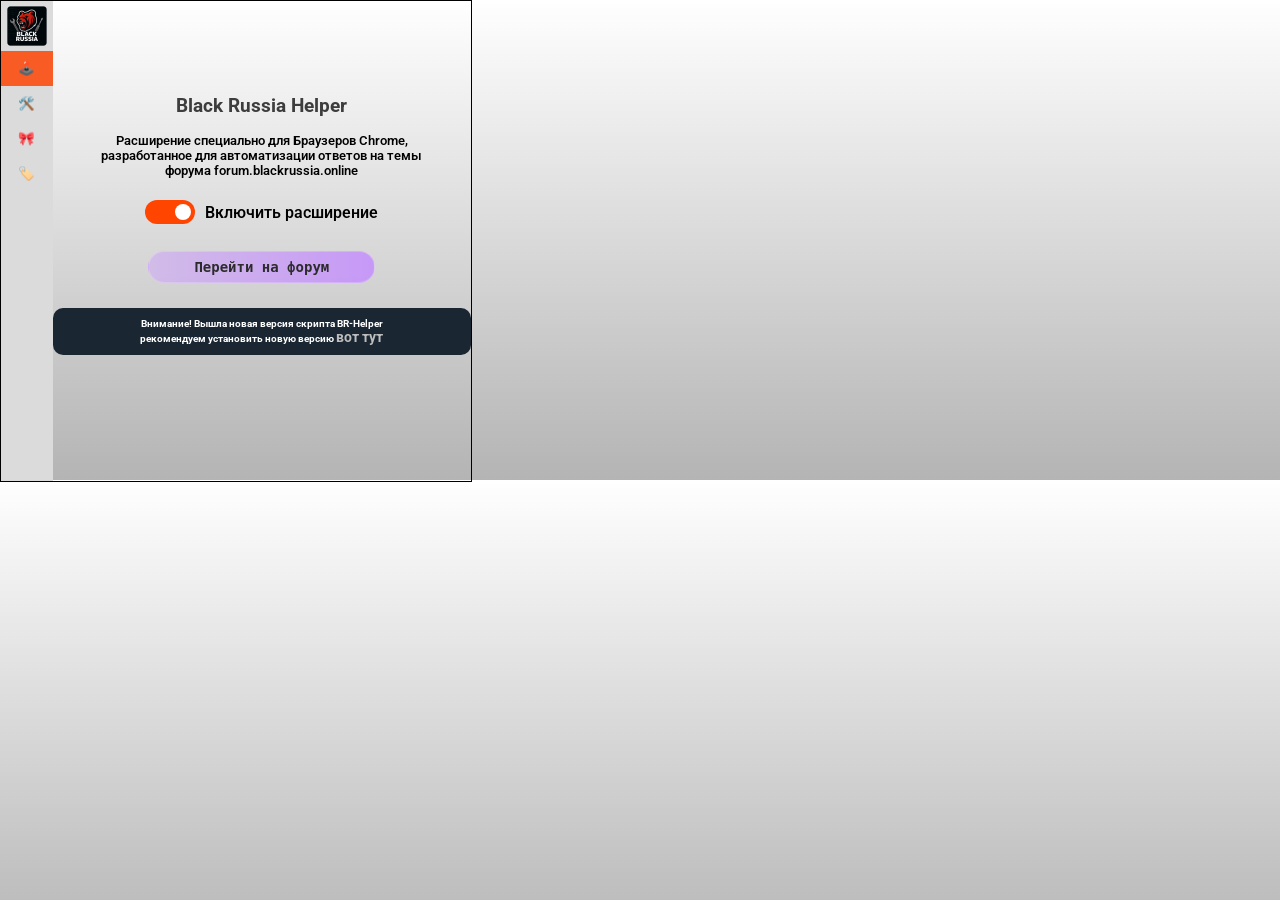
==== popup/popup.html @ 896d36d5 "Update version 1.4.4v" ====
<!DOCTYPE html>
<html>

<head>
    <meta charset="UTF-8">
    <link href="https://fonts.googleapis.com/css2?family=Roboto:ital,wght@0,100..900;1,100..900&display=swap"
        rel="stylesheet">
    <title>Black Russia Helper</title>
    <link rel="stylesheet" href="style.css">
</head>

<body class="light">
    <div class="popup-container">
        <header class="popup-header">
         <!--href="../web/home.html"-->   <a style="margin-top: 10px;" target="_blank"><img src="/image/icon128.png"></a>
            <div class="popup-header_container">
                <button id="popup-header-button_managment" class="activePage">🕹️</button>
                <button id="popup-header-button_settings">🛠️</button>
                <button id="popup-header-button_customization">🎀</button>
                <button id="popup-header-button_credits">🏷️</button>
            </div>
        </header>

        <main class="popup-main">
        <h1 id="TitleText" style="position: absolute; top: 1px;">Black Russia Helper</h1>
            <div id="Screen-Chrome-Exst_house">
                <p style="padding: 0px 40px;">Расширение специально для Браузеров Chrome, разработанное для автоматизации ответов на темы форума
                    forum.blackrussia.online
                </p>
                <div class="switch-container">
                    <label class="switch">
                        <input type="checkbox" id="extensionToggle" checked>
                        <span class="slider round"></span>
                    </label>
                    <span style="user-select: none;">Включить расширение</span>
                </div>
                <div style="display: flex; justify-content: center; align-items: center; flex-direction: column;">
                <a id="forum_link" href="https://forum.blackrussia.online/" target="_blank" style="margin-bottom:5px;">Перейти на форум</a>

                </div>
                <div class="newUpdate">
                    <h1 style="background-color: rgb(27 38 51); padding: 10px; border-radius: 10px; color: white;">Внимание! Вышла новая версия скрипта BR-Helper<br>рекомендуем установить новую версию <a
                            target="_blank" href="https://github.com/TheFuZeeXD/BR-Helper/releases" style="color: rgb(189, 189, 189);">вот тут</a></h1>
                </div>
            </div>

            <div id="Screen-Chrome-Exst_settings">
                <h4>Настройки Автоответа</h4>
                <form>
                    <label>Укажите свой игровой NickName:</label>
                <div> <input type="checkbox" id="enableNickName">   <input type="text" placeholder="Укажите свой NickName" id="NickName" maxlength="20"></div>
                    <label>Укажите свою игровую Должность:</label>
                 <div><input type="checkbox" id="enableRank">   <input type="text" placeholder="Укажите свою Должность" id="Rank" maxlength="50"></div>
                    <select id="rules" onchange="RulesChanges()">
                        <option value="tech">Тех. Специалист</option>
                        <option value="admin">Администратор</option>
                        <option value="leader">Лидер Фракции</option>
                        <option value="staff">Старший Состав</option>
                    </select>
                    <label>Выберите конфигурацию</label>
                                    <div class="switch-container">
                    <label class="switch">
                        <input type="checkbox" id="LikeEnableButton" checked>
                        <span class="slider round"></span>
                    </label>
                    <span style="user-select: none;">Включить Лайки</span>
                </div>
                    <!--<a id="conf_link" href="../web/home.html#awsner" target="_blank">Открыть Конфигурацию</a>-->
                </form>
            </div>
            <div id="Screen-Chrome-Exst_customization">
        <h4>Кастомизация</h4>
                <form>
                    <div class="switch-container">
                        <label class="switch">
                            <input type="checkbox" id="Theme-color">
                            <span class="slider round"></span>
                        </label>
                        <span style="user-select: none;">Светлая/Темная тема BRH</span>
                    </div>

                    <div class="switch-container">
                        <label class="switch">
                            <input type="checkbox" id="backgroundURL-Toggle">
                            <span class="slider round"></span>
                        </label>
                        <span style="user-select: none;">Кастомный Background</span>
                    </div>
                    <input type="text" placeholder="Укажите URL" id="backgroundURL" maxlength="300">
                    <p>Выберите отображаемые сервера</p>
                    <div class="multi-select">
                        <label><input type="checkbox" value="node--id18" checked>Сервер Red | 01</label>
                        <label><input type="checkbox" value="node--id19" checked>Сервер Green | 02</label>
                        <label><input type="checkbox" value="node--id133" checked>Сервер Blue | 03</label>
                        <label><input type="checkbox" value="node--id169" checked>Сервер Yellow | 04</label>
                        <label><input type="checkbox" value="node--id246" checked>Сервер Orange | 05</label>
                        <label><input type="checkbox" value="node--id286" checked>Сервер Purple | 06</label>
                        <label><input type="checkbox" value="node--id326" checked>Сервер Lime | 07</label>
                        <label><input type="checkbox" value="node--id368" checked>Сервер Pink | 08</label>
                        <label><input type="checkbox" value="node--id409" checked>Сервер Cherry | 09</label>
                        <label><input type="checkbox" value="node--id449" checked>Сервер Black | 10</label>
                        <label><input type="checkbox" value="node--id492" checked>Сервер Indigo | 11</label>
                        <label><input type="checkbox" value="node--id532" checked>Сервер White | 12</label>
                        <label><input type="checkbox" value="node--id573" checked>Сервер Magenta| 13</label>
                        <label><input type="checkbox" value="node--id614" checked>Сервер Crimson | 14</label>
                        <label><input type="checkbox" value="node--id661" checked>Сервер Gold | 15</label>
                        <label><input type="checkbox" value="node--id702" checked>Сервер Azure | 16</label>
                        <label><input type="checkbox" value="node--id758" checked>Сервер Platinum | 17</label>
                        <label><input type="checkbox" value="node--id817" checked>Сервер Aqua | 18</label>
                        <label><input type="checkbox" value="node--id858" checked>Сервер Gray | 19</label>
                        <label><input type="checkbox" value="node--id927" checked>Сервер Ice | 20</label>
                        <label><input type="checkbox" value="node--id967" checked>Сервер Chill | 21</label>
                        <label><input type="checkbox" value="node--id1009" checked>Сервер Choco | 22</label>
                        <label><input type="checkbox" value="node--id1055" checked>Сервер Moscow | 23</label>
                        <label><input type="checkbox" value="node--id1097" checked>Сервер SPB | 24</label>
                        <label><input type="checkbox" value="node--id1140" checked>Сервер UFA | 25</label>
                        <label><input type="checkbox" value="node--id1207" checked>Сервер Sochi | 26</label>
                        <label><input type="checkbox" value="node--id1249" checked>Сервер Kazan | 27</label>
                        <label><input type="checkbox" value="node--id1293" checked>Сервер Samara | 28</label>
                        <label><input type="checkbox" value="node--id1335" checked>Сервер Rostov | 29</label>
                        <label><input type="checkbox" value="node--id1375" checked>Сервер Anapa | 30</label>
                        <label><input type="checkbox" value="node--id1417" checked>Сервер EKB | 31</label>
                        <label><input type="checkbox" value="node--id1461" checked>Сервер Krasnodar | 32</label>
                        <label><input type="checkbox" value="node--id1503" checked>Сервер Arzamas | 33</label>
                        <label><input type="checkbox" value="node--id1545" checked>Сервер Novosibirsk |
                            34</label>
                        <label><input type="checkbox" value="node--id1587" checked>Сервер Grozny | 35</label>
                        <label><input type="checkbox" value="node--id1629" checked>Сервер Saratov | 36</label>
                        <label><input type="checkbox" value="node--id1671" checked>Сервер OMSK | 37</label>
                        <label><input type="checkbox" value="node--id1713" checked>Сервер Irkutsk | 38</label>
                        <label><input type="checkbox" value="node--id1759" checked>Сервер Volgograd| 39</label>
                        <label><input type="checkbox" value="node--id1801" checked>Сервер Voronezh | 40</label>
                        <label><input type="checkbox" value="node--id1843" checked>Сервер Belgorod | 41</label>
                        <label><input type="checkbox" value="node--id1885" checked>Сервер Makhachkala |
                            42</label>
                        <label><input type="checkbox" value="node--id1927" checked>Сервер Vladikavkaz |
                            43</label>
                        <label><input type="checkbox" value="node--id1969" checked>Сервер Vladivostok |
                            44</label>
                        <label><input type="checkbox" value="node--id2011" checked>Сервер Kaliningrad|
                            45</label>
                        <label><input type="checkbox" value="node--id2053" checked>Сервер Chelyabinsk|
                            46</label>
                        <label><input type="checkbox" value="node--id2095" checked>Сервер Krasnoyarsk |
                            47</label>
                        <label><input type="checkbox" value="node--id2137" checked>Сервер Cheboksary |
                            48</label>
                        <label><input type="checkbox" value="node--id2179" checked>Сервер Khabarovsk |
                            49</label>
                        <label><input type="checkbox" value="node--id2221" checked>Сервер Perm | 50</label>
                        <label><input type="checkbox" value="node--id2263" checked>Сервер Tula | 51</label>
                        <label><input type="checkbox" value="node--id2305" checked>Сервер Ryazan | 52</label>
                        <label><input type="checkbox" value="node--id2347" checked>Сервер Murmansk | 53</label>
                        <label><input type="checkbox" value="node--id2389" checked>Сервер Penza | 54</label>
                        <label><input type="checkbox" value="node--id2431" checked>Сервер Kursk | 55</label>
                        <label><input type="checkbox" value="node--id2473" checked>Сервер Arkhangelsk |
                            56</label>
                        <label><input type="checkbox" value="node--id2517" checked>Сервер Orenburg | 57</label>
                        <label><input type="checkbox" value="node--id2518" checked>Сервер Kirov | 58</label>
                        <label><input type="checkbox" value="node--id2599" checked>Сервер Kemerovo | 59</label>
                        <label><input type="checkbox" value="node--id2641" checked>Сервер Tyumen | 60</label>
                        <label><input type="checkbox" value="node--id2683" checked>Сервер Tolyatti | 61</label>
                        <label><input type="checkbox" value="node--id2716" checked>Сервер Ivanovo | 62</label>
                        <label><input type="checkbox" value="node--id2748" checked>Сервер Stavropol | 63</label>
                        <label><input type="checkbox" value="node--id2780" checked>Сервер Smolensk | 64</label>
                        <label><input type="checkbox" value="node--id2812" checked>Сервер Pskov | 65</label>
                        <label><input type="checkbox" value="node--id2844" checked>Сервер Bryansk | 66</label>
                        <label><input type="checkbox" value="node--id2876" checked>Сервер Orel | 67</label>
                        <label><input type="checkbox" value="node--id2908" checked>Сервер Yaroslavl | 68</label>
                        <label><input type="checkbox" value="node--id2940" checked>Сервер Barnaul | 69</label>
                        <label><input type="checkbox" value="node--id2972" checked>Сервер Lipetsk | 70</label>
                        <label><input type="checkbox" value="node--id3004" checked>Сервер Ulyanovsk | 71</label>
                        <label><input type="checkbox" value="node--id3036" checked>Сервер Yakutsk| 72</label>
                        <label><input type="checkbox" value="node--id3290" checked>Сервер Tambov | 73</label>
                        <label><input type="checkbox" value="node--id3325" checked>Сервер Bratsk | 74</label>
                        <label><input type="checkbox" value="node--id3360" checked>Сервер Astrakhan | 75</label>
                        <label><input type="checkbox" value="node--id3395" checked>Сервер Chita | 76</label>
                        <label><input type="checkbox" value="node--id3430" checked>Сервер Kostroma | 77</label>
                        <label><input type="checkbox" value="node--id3465" checked>Сервер Vladimir | 78</label>
                        <label><input type="checkbox" value="node--id3500" checked>Сервер Kaluga | 79</label>
                        <label><input type="checkbox" value="node--id3536" checked>Сервер Novgorod | 80</label>
                        <label><input type="checkbox" value="node--id3571" checked>Сервер Taganrog | 81</label>
                        <label><input type="checkbox" value="node--id3606" checked>Сервер Vologda | 82</label>
                        <label><input type="checkbox" value="node--id3647" checked>Сервер Tver | 83</label>
                        <label><input type="checkbox" value="node--id3709" checked>Сервер Tomsk | 84</label>
                        <label><input type="checkbox" value="node--id3748" checked>Сервер Izhevsk | 85</label>
                        <label><input type="checkbox" value="node--id3781" checked>Сервер Surgut | 86</label>
                        <label><input type="checkbox" value="node--id3818" checked>Сервер Podolsk | 87</label>
                        <label><input type="checkbox" value="node--id3913" checked>Сервер Magadan | 88</label>
                        <label><input type="checkbox" value="node--id3948" checked>Сервер Cherepovets | 89</label>
                        <label><input type="checkbox" value="node--id3986" checked>Сервер Norilsk | 90</label>
                    </div>
                </form>
        <button id="toggleAllBtn">
            Выбрать все
        </button>
                <div class="status" id="status">
            Выбрано: 0 из 5
        </div>
            </div>
            <div id="Screen-Chrome-Exst_credits">
                <h2>Разработчики</h2>
                <h1>BR-Helper by <span id="w-animation-typing-title"></span></h1>
                <p>Если вы нашли ошибку, баг или вовсе хотите предложить свою идею для улучшения скрипта то <a
                        target="_blank"
                        href="https://github.com/TheFuZeeXD/BR-Helper/issues">подайте
                        форму по этой ссылке</a></p>
                <a href="https://github.com/TheFuZeeXD/BR-Helper" target="_blank">Source♥code</a>
                <img src="/image/output-onlinegiftools.gif" id="credit-logo" alt="">
            </div>

        </main>

    </div>
    <script src="popup.js"></script>
</body>

</html>

<!-- 

                <h4>Кастомизация</h4>
                <form>
                    <div class="switch-container">
                        <label class="switch">
                            <input type="checkbox" id="Theme-color">
                            <span class="slider round"></span>
                        </label>
                        <span style="user-select: none;">Светлая/Темная тема BRH</span>
                    </div>

                    <div class="switch-container">
                        <label class="switch">
                            <input type="checkbox" id="backgroundURL-Toggle">
                            <span class="slider round"></span>
                        </label>
                        <span style="user-select: none;">Кастомный Background</span>
                    </div>
                    <input type="text" placeholder="Укажите URL" id="backgroundURL" maxlength="300">

                    <div class="multi-select">
                        <label><input type="checkbox" value="node--id18" checked>Сервер Red | 01</label>
                        <label><input type="checkbox" value="node--id19" checked>Сервер Green | 02</label>
                        <label><input type="checkbox" value="node--id133" checked>Сервер Blue | 03</label>
                        <label><input type="checkbox" value="node--id169" checked>Сервер Yellow | 04</label>
                        <label><input type="checkbox" value="node--id246" checked>Сервер Orange | 05</label>
                        <label><input type="checkbox" value="node--id286" checked>Сервер Purple | 06</label>
                        <label><input type="checkbox" value="node--id326" checked>Сервер Lime | 07</label>
                        <label><input type="checkbox" value="node--id368" checked>Сервер Pink | 08</label>
                        <label><input type="checkbox" value="node--id409" checked>Сервер Cherry | 09</label>
                        <label><input type="checkbox" value="node--id449" checked>Сервер Black | 10</label>
                        <label><input type="checkbox" value="node--id492" checked>Сервер Indigo | 11</label>
                        <label><input type="checkbox" value="node--id532" checked>Сервер White | 12</label>
                        <label><input type="checkbox" value="node--id573" checked>Сервер Magenta| 13</label>
                        <label><input type="checkbox" value="node--id614" checked>Сервер Crimson | 14</label>
                        <label><input type="checkbox" value="node--id661" checked>Сервер Gold | 15</label>
                        <label><input type="checkbox" value="node--id702" checked>Сервер Azure | 16</label>
                        <label><input type="checkbox" value="node--id758" checked>Сервер Platinum | 17</label>
                        <label><input type="checkbox" value="node--id817" checked>Сервер Aqua | 18</label>
                        <label><input type="checkbox" value="node--id858" checked>Сервер Gray | 19</label>
                        <label><input type="checkbox" value="node--id927" checked>Сервер Ice | 20</label>
                        <label><input type="checkbox" value="node--id967" checked>Сервер Chill | 21</label>
                        <label><input type="checkbox" value="node--id1009" checked>Сервер Choco | 22</label>
                        <label><input type="checkbox" value="node--id1055" checked>Сервер Moscow | 23</label>
                        <label><input type="checkbox" value="node--id1097" checked>Сервер SPB | 24</label>
                        <label><input type="checkbox" value="node--id1140" checked>Сервер UFA | 25</label>
                        <label><input type="checkbox" value="node--id1207" checked>Сервер Sochi | 26</label>
                        <label><input type="checkbox" value="node--id1249" checked>Сервер Kazan | 27</label>
                        <label><input type="checkbox" value="node--id1293" checked>Сервер Samara | 28</label>
                        <label><input type="checkbox" value="node--id1335" checked>Сервер Rostov | 29</label>
                        <label><input type="checkbox" value="node--id1375" checked>Сервер Anapa | 30</label>
                        <label><input type="checkbox" value="node--id1417" checked>Сервер EKB | 31</label>
                        <label><input type="checkbox" value="node--id1461" checked>Сервер Krasnodar | 32</label>
                        <label><input type="checkbox" value="node--id1503" checked>Сервер Arzamas | 33</label>
                        <label><input type="checkbox" value="node--id1545" checked>Сервер Novosibirsk |
                            34</label>
                        <label><input type="checkbox" value="node--id1587" checked>Сервер Grozny | 35</label>
                        <label><input type="checkbox" value="node--id1629" checked>Сервер Saratov | 36</label>
                        <label><input type="checkbox" value="node--id1671" checked>Сервер OMSK | 37</label>
                        <label><input type="checkbox" value="node--id1713" checked>Сервер Irkutsk | 38</label>
                        <label><input type="checkbox" value="node--id1759" checked>Сервер Volgograd| 39</label>
                        <label><input type="checkbox" value="node--id1801" checked>Сервер Voronezh | 40</label>
                        <label><input type="checkbox" value="node--id1843" checked>Сервер Belgorod | 41</label>
                        <label><input type="checkbox" value="node--id1885" checked>Сервер Makhachkala |
                            42</label>
                        <label><input type="checkbox" value="node--id1927" checked>Сервер Vladikavkaz |
                            43</label>
                        <label><input type="checkbox" value="node--id1969" checked>Сервер Vladivostok |
                            44</label>
                        <label><input type="checkbox" value="node--id2011" checked>Сервер Kaliningrad|
                            45</label>
                        <label><input type="checkbox" value="node--id2053" checked>Сервер Chelyabinsk|
                            46</label>
                        <label><input type="checkbox" value="node--id2095" checked>Сервер Krasnoyarsk |
                            47</label>
                        <label><input type="checkbox" value="node--id2137" checked>Сервер Cheboksary |
                            48</label>
                        <label><input type="checkbox" value="node--id2179" checked>Сервер Khabarovsk |
                            49</label>
                        <label><input type="checkbox" value="node--id2221" checked>Сервер Perm | 50</label>
                        <label><input type="checkbox" value="node--id2263" checked>Сервер Tula | 51</label>
                        <label><input type="checkbox" value="node--id2305" checked>Сервер Ryazan | 52</label>
                        <label><input type="checkbox" value="node--id2347" checked>Сервер Murmansk | 53</label>
                        <label><input type="checkbox" value="node--id2389" checked>Сервер Penza | 54</label>
                        <label><input type="checkbox" value="node--id2431" checked>Сервер Kursk | 55</label>
                        <label><input type="checkbox" value="node--id2473" checked>Сервер Arkhangelsk |
                            56</label>
                        <label><input type="checkbox" value="node--id2517" checked>Сервер Orenburg | 57</label>
                        <label><input type="checkbox" value="node--id2518" checked>Сервер Kirov | 58</label>
                        <label><input type="checkbox" value="node--id2599" checked>Сервер Kemerovo | 59</label>
                        <label><input type="checkbox" value="node--id2641" checked>Сервер Tyumen | 60</label>
                        <label><input type="checkbox" value="node--id2683" checked>Сервер Tolyatti | 61</label>
                        <label><input type="checkbox" value="node--id2716" checked>Сервер Ivanovo | 62</label>
                        <label><input type="checkbox" value="node--id2748" checked>Сервер Stavropol | 63</label>
                        <label><input type="checkbox" value="node--id2780" checked>Сервер Smolensk | 64</label>
                        <label><input type="checkbox" value="node--id2812" checked>Сервер Pskov | 65</label>
                        <label><input type="checkbox" value="node--id2844" checked>Сервер Bryansk | 66</label>
                        <label><input type="checkbox" value="node--id2876" checked>Сервер Orel | 67</label>
                        <label><input type="checkbox" value="node--id2908" checked>Сервер Yaroslavl | 68</label>
                        <label><input type="checkbox" value="node--id2940" checked>Сервер Barnaul | 69</label>
                        <label><input type="checkbox" value="node--id2972" checked>Сервер Lipetsk | 70</label>
                        <label><input type="checkbox" value="node--id3004" checked>Сервер Ulyanovsk | 71</label>
                        <label><input type="checkbox" value="node--id3036" checked>Сервер Yakutsk| 72</label>
                        <label><input type="checkbox" value="node--id3290" checked>Сервер Tambov | 73</label>
                        <label><input type="checkbox" value="node--id3325" checked>Сервер Bratsk | 74</label>
                        <label><input type="checkbox" value="node--id3360" checked>Сервер Astrakhan | 75</label>
                        <label><input type="checkbox" value="node--id3395" checked>Сервер Chita | 76</label>
                        <label><input type="checkbox" value="node--id3430" checked>Сервер Kostroma | 77</label>
                        <label><input type="checkbox" value="node--id3465" checked>Сервер Vladimir | 78</label>
                        <label><input type="checkbox" value="node--id3500" checked>Сервер Kaluga | 79</label>
                        <label><input type="checkbox" value="node--id3536" checked>Сервер Novgorod | 80</label>
                        <label><input type="checkbox" value="node--id3571" checked>Сервер Taganrog | 81</label>
                        <label><input type="checkbox" value="node--id3606" checked>Сервер Vologda | 82</label>
                        <label><input type="checkbox" value="node--id3647" checked>Сервер Tver | 83</label>
                        <label><input type="checkbox" value="node--id3709" checked>Сервер Tomsk | 84</label>
                        <label><input type="checkbox" value="node--id3748" checked>Сервер Izhevsk | 85</label>
                        <label><input type="checkbox" value="node--id3781" checked>Сервер Surgut | 86</label>
                        <label><input type="checkbox" value="node--id3818" checked>Сервер Podolsk | 87</label>
                        <label><input type="checkbox" value="node--id3913" checked>Сервер Magadan | 88</label>
                        <label><input type="checkbox" value="node--id3948" checked>Сервер Cherepovets |
                            89</label>
                    </div>
                    <p>Выбрать отображаемые сервера</p>
                </form>

-->
---- popup/style.css ----
::selection {
    background-color: #49494900;
    color: #ff7300;

    text-shadow: 1px 1px 1px black;
}

* {
    transition: all 0.3s;
}
html {
    scroll-behavior: smooth;
    overscroll-behavior-y: contain;
}

body {
    background-color: #252a33;
    color: white;
    width: 470px;
    height: 480px;
    background-repeat: no-repeat;
    background-clip: content-box;
    overflow: hidden;
    background-size: cover;
    background: linear-gradient(180deg, rgb(30, 35, 48), rgb(15, 15, 15));
    font-family: Arial, sans-serif;
    font-family: Roboto;
    font-weight: 555;
    margin: 0;
    transition: all 0.3s;
}


body.light {
    color: rgb(0, 0, 0);
    background: linear-gradient(180deg, rgb(255, 255, 255), rgb(180, 180, 180));
}

body.light .popup-header {
    background: #dbdbdb;
}

body.light h1 {
    color: #3d3d3d;
}

body.light a {
    color: rgb(75, 75, 75);
}

body.light a:hover {
    color: rgb(0, 0, 0);
}

body.light #forum_link {
    color: rgb(44, 44, 44);
    position: relative;
    top: 20px;
    border-radius: 20px;
    font-family: monospace;
    padding: 7px 45px;
    background: linear-gradient(90deg, 
        rgba(208, 181, 236, 0.8) 0%, 
        rgba(194, 137, 255, 0.8) 100%);
    transition: all 0.6s ease;
    overflow: hidden;
    border: 1px solid rgba(255, 255, 255, 0.2);
}

body.light #forum_link::before {
    content: '';
    position: absolute;
    top: 0;
    left: -100%;
    width: 100%;
    height: 100%;
    background: linear-gradient(90deg, 
        transparent 0%, 
        rgba(229, 173, 235, 0.2) 50%, 
        transparent 100%);
    transition: left 0.7s ease;
    border-radius: 20px;
}

body.light #forum_link:hover {
    background: linear-gradient(90deg, 
        rgba(221, 189, 255, 0.8) 0%,
        rgba(190, 130, 253, 0.8) 50%, 
        rgba(221, 189, 255, 0.8) 100%);
    background-size: 200% auto;
    background-position: 0 0;
    animation: shimmer 2s infinite;
    box-shadow: 0 0 25px rgba(190, 130, 253, 0.8);
}

body.light #forum_link:hover::before {
    left: 100%;
}


body.light #conf_link {
    color: #e6e6ff;
    position: relative;
    top: 20px;
    border-radius: 20px;
    font-family: monospace;
    padding: 10px 45px;
    background: 
        linear-gradient(135deg,
            #07072c 0%,
            #121230 25%,
            #330066 50%,
            #310e31 75%,
            #000033 100%);
    background-size: 400% 400%;
    transition: all 0.5s ease;
    border: none;
    position: relative;
    overflow: hidden;
    text-shadow: 0 0 5px rgba(255, 255, 255, 0.5);
}

body.light #conf_link::after {
    content: '';
    position: absolute;
    top: 0;
    left: 0;
    right: 0;
    bottom: 0;
    background: 
        repeating-linear-gradient(
            0deg,
            transparent,
            transparent 2px,
            rgba(255, 255, 255, 0.03) 2px,
            rgba(255, 255, 255, 0.03) 4px
        );
    animation: stormScan 10s linear infinite;
    pointer-events: none;
}

body.light #conf_link:hover {
    background-position: 100% 100%;
    animation: cosmicStorm 3s infinite alternate;
    box-shadow: 
        0 0 40px rgba(102, 0, 153, 0.7),
        0 0 80px rgba(51, 0, 102, 0.5),
        inset 0 0 20px rgba(255, 255, 255, 0.1);
    transform: scale(1.05);
}

.popup-container {
    display: flex;
    width: 100%;
    height: 100%;
    border: 1px solid black;
}

.popup-header {
    user-select: none;
    width: 58px;
    height: 100%;
    background: linear-gradient(180deg, rgb(44, 52, 75), rgb(15, 15, 15));
}

.popup-main {
    justify-self: center;
    align-self: center;
    text-align: center;
    display: flex;
    justify-content: center;
    align-items: center;
    flex-direction: column;
    width: 100%;
    overflow: hidden;
    height: 100%;
}

.popup-header_container {
    width: 100%;
    display: flex;
    justify-content: center;
    align-items: center;
    flex-direction: column;
    margin-top: 5px;
}



.popup-header_container button {
    background-color: rgba(0, 0, 0, 0);
    cursor: pointer;
    border: none;
    width: 100%;
    height: 35px;
    transition: background-color 0.2s;
}

.popup-header_container button:hover {
background-color: #746c6c70;
}

.popup-header_container button:active {
background-color: #f85c24;
}

#popup-header-button_managment.activePage {
    background-color: #f85c24;
}

#popup-header-button_settings.activePage {
    background-color: #f85c24;
}

#popup-header-button_customization.activePage {
    background-color: #f85c24;
}

#popup-header-button_credits.activePage {
    background-color: #f85c24;
}

.popup-header img {
    padding-top: 5px;
    display: block;
    margin: auto;
    width: 40px;
}

.popup-header img:hover {
    border-radius: 16px;
}
#Screen-Chrome-Exst_house p {
    padding: 5px;

}
#credit-logo {
    user-select: none;
    width: 230px;
    display: block;
    margin: auto;
}
#Screen-Chrome-Exst_credits p {
    padding: 10px;
    font-size: 12px;
    width: 300px;
}

#Screen-Chrome-Exst_credits p a {
    font-size: 12px;
}

#Screen-Chrome-Exst_credits h1 {
    margin: auto;
}

#Screen-Chrome-Exst_house {
    display: block;
}

#Screen-Chrome-Exst_settings {
    display: none;
}

#Screen-Chrome-Exst_credits {
    display: none;
}

#Screen-Chrome-Exst_customization {
    display: none;
}

p {

    font-size: 13px;
}

a {
    text-decoration: none;
    color: #f85c24;
    cursor: pointer;
    font-size: 14px;
    transition: color 0.2s;
}

a:hover {
    text-decoration: none;
    color: rgb(185, 185, 185);
    cursor: pointer;
    font-size: 14px;
}

h1 {
    justify-self: flex-start;
    user-select: none;
    font-size: 19px;
    color: #c7c7c7;
}

h2 {
    font-family: sans-serif;
    font-weight: 600;
}

h3 {
    font-size: 16px;
    font-family: monospace;
}

h4 {
    font-size: 15px;
    margin: 5px 0px;
}

#Screen-Chrome-Exst_credits a {
    text-decoration: underline;
    color: #f85c24;
    font-family: cursive;
    font-size: 16px;

}

#Screen-Chrome-Exst_credits a:hover {
   color: #d64510;
}


footer {
    user-select: none;
    display: flex;
    justify-content: space-around;
    width: 100%;
    margin: 15px 0px 0px;
}

footer button {
    cursor: pointer;
    width: 90%;
    margin: 0px 2px;
    height: 25px;
    border: none;
    border-radius: 10px;
    transition: background-color 0.2s;
}

footer button:hover {
    background-color: #383838;
    box-shadow: 1px 1px 9px;
}

footer button:active {
    background-color: #fc770b;
    box-shadow: 1px 1px 9px #fc770b;
}

.switch-container {
    display: flex;
    align-items: center;
    justify-content: center;
    margin-top: 15px;
}

.switch {
    position: relative;
    display: inline-block;
    width: 50px;
    height: 24px;
    margin-right: 10px;
}

.switch input {
    opacity: 0;
    width: 0;
    height: 0;
}

.slider {
    position: absolute;
    cursor: pointer;
    top: 0;
    left: 0;
    right: 0;
    bottom: 0;
    background-color: #ccc;
    transition: .4s;
    border-radius: 24px;
}

.slider:before {
    position: absolute;
    content: "";
    height: 16px;
    width: 16px;
    left: 4px;
    bottom: 4px;
    background-color: white;
    transition: .4s;
    border-radius: 50%;
}

input:checked+.slider {
    background-color: #FF4500;
}

input:checked+.slider:before {
    transform: translateX(26px);
}

form {
    margin-top: 25px;
    display: flex;
    justify-content: center;
    align-items: center;
    flex-direction: column;
}

label {
    margin: 7px 0px;
}

#Screen-Chrome-Exst_customization form {
    margin-top: 0px;
}

form input::placeholder {
    color: white;
    text-align: center;
    transition: margin-left 0.2s;
}

form input:focus::placeholder {
    margin-left: 200px;
}

form input {
    text-align: center;
    border: none;
    margin: 3px;
    color: white;
    padding: 3px;
    border-radius: 7px;
    background-color: #292929;
}

form select {
    color: white;
    margin: 6px;
    background-color: #292929;
    border: none;
    padding: 3px 14px;
    border-radius: 10px;
}

form input:focus {
    border: none;
    outline: none;
}

form button {
    user-select: none;
    cursor: pointer;
    border: none;
    margin-top: 3px;
    padding: 3px 17px;
    border-radius: 10px;
    background-color: #ccc;
}

form button:hover {
    background-color: #a5a5a5;
}

#backgroundURL {
    margin: auto;
    display: none;
    margin-top: 15px;
}

#backgroundURL.backgroundURL-Checked {
    display: block;
}

.multi-select {
    margin-top: 10px;
    overflow-y: scroll;
    display: flex;
    align-items: start;
    flex-direction: column;
    width: 250px;
    height: 140px;

}


.multi-select::-webkit-scrollbar {
    width: 10px;
}

.multi-select::-webkit-scrollbar-track {
    background: transparent;
    /* Прозрачный фон трека */
}

.multi-select::-webkit-scrollbar-thumb {
    background: linear-gradient(to bottom, #fafafa, #f5f5f5);
    /* Серо-белый градиент */
    border-radius: 5px;
    border: 2px solid transparent;
    background-clip: content-box;
}

.multi-select::-webkit-scrollbar-thumb:hover {
    background: linear-gradient(to bottom, #d0d0d0, #e5e5e5);
}

#description_exs {
    padding: 10px;
    margin-top: 0;
    margin-bottom: 5px;
}


#forum_link {
    color: white;
    position: relative;
    top: 20px;
    border-radius: 20px;
    font-family: monospace;
    padding: 7px 45px;
    background: linear-gradient(90deg, 
        rgba(138, 159, 252, 0.8) 0%, 
        rgba(191, 96, 238, 0.8) 100%);
    transition: all 0.6s ease;
    overflow: hidden;
    border: 1px solid rgba(255, 255, 255, 0.2);
}

#forum_link::before {
    content: '';
    position: absolute;
    top: 0;
    left: -100%;
    width: 100%;
    height: 100%;
    background: linear-gradient(90deg, 
        transparent 0%, 
        rgba(255, 255, 255, 0.2) 50%, 
        transparent 100%);
    transition: left 0.7s ease;
    border-radius: 20px;
}

#forum_link:hover {
    background: linear-gradient(90deg, 
        rgba(138, 159, 252, 0.8) 0%, 
        rgba(191, 96, 238, 0.8) 50%, 
        rgba(138, 159, 252, 0.8) 100%);
    background-size: 200% auto;
    background-position: 0 0;
    animation: shimmer 2s infinite;
    box-shadow: 0 0 25px rgba(191, 96, 238, 0.8);
}

#forum_link:hover::before {
    left: 100%;
}

@keyframes shimmer {
    0% { background-position: -200% 0; }
    100% { background-position: 200% 0; }
}

#toggleAllBtn {
    cursor: pointer;
    width: 120px;
    font-family: roboto;
    color: white;
    padding: 4px 10px;
    background-color: #383838;
    border: none;
    border-radius: 5px;
    margin: 10px 0px;
}

#toggleAllBtn:hover {
    transition: background-color 0.2s;
    background-color: #5a5a5a;
}
#toggleAllBtn:active {
    transition: background-color 0.1s;
    background-color: #ff7300;
}

#conf_link {
    color: #1f1f1f;
    position: relative;
    top: 20px;
    border-radius: 20px;
    font-family: monospace;
    padding: 10px 45px;
    background: 
        linear-gradient(135deg,
            #84848d 0%,
            #a0a0a0 25%,
            #dfdfdf 50%,
            #d1d1d1 75%,
            #c2c2c2 100%);
    background-size: 400% 400%;
    transition: all 0.5s ease;
    border: none;
    position: relative;
    overflow: hidden;
    text-shadow: 0 0 5px rgba(14, 14, 14, 0.5);
}

#conf_link::after {
    content: '';
    position: absolute;
    top: 0;
    left: 0;
    right: 0;
    bottom: 0;
    background: 
        repeating-linear-gradient(
            0deg,
            transparent,
            transparent 2px,
            rgba(51, 0, 102, 0.082) 2px,
            rgba(97, 0, 136, 0.096) 4px
        );
    animation: stormScan 10s linear infinite;
    pointer-events: none;
}

#conf_link:hover {
    background-position: 100% 100%;
    animation: cosmicStorm 3s infinite alternate;
    box-shadow: 
        0 0 40px rgba(97, 0, 136, 0.7),
        0 0 80px rgba(51, 0, 102, 0.5),
        inset 0 0 20px rgba(255, 255, 255, 0.226);
    transform: scale(1.05);
}

@keyframes cosmicStorm {
    0% { 
        filter: hue-rotate(0deg) brightness(1);
        box-shadow: 0 0 30px rgba(102, 0, 153, 0.6);
    }
    100% { 
        filter: hue-rotate(30deg) brightness(1.3);
        box-shadow: 
            0 0 50px rgba(153, 0, 153, 0.8),
            0 0 100px rgba(102, 0, 204, 0.4);
    }
}

@keyframes stormScan {
    0% { transform: translateY(-100%); }
    100% { transform: translateY(100%); }
}

.newUpdate {
    opacity: 0;
    justify-self: center;
    font-size: 5px;
}

.newUpdate h1 {
    margin-top: 40px;
    font-size: 10px;
}

#w-animation-typing-title {
    width: 100px;
}

#Screen-Chrome-Exst_house, #Screen-Chrome-Exst_settings, #Screen-Chrome-Exst_customization, #Screen-Chrome-Exst_credits {
    animation: fadeIn 0.3s both;
}

@keyframes fadeIn {
    from {
        opacity: 0;
        transform: translateY(100px);
}
}

@keyframes fadeOut {
    to {
        opacity: 0;
        transform: translateY(100px);
}
}

#TitleText.activetitle {
    transform: translateY(80px);
}
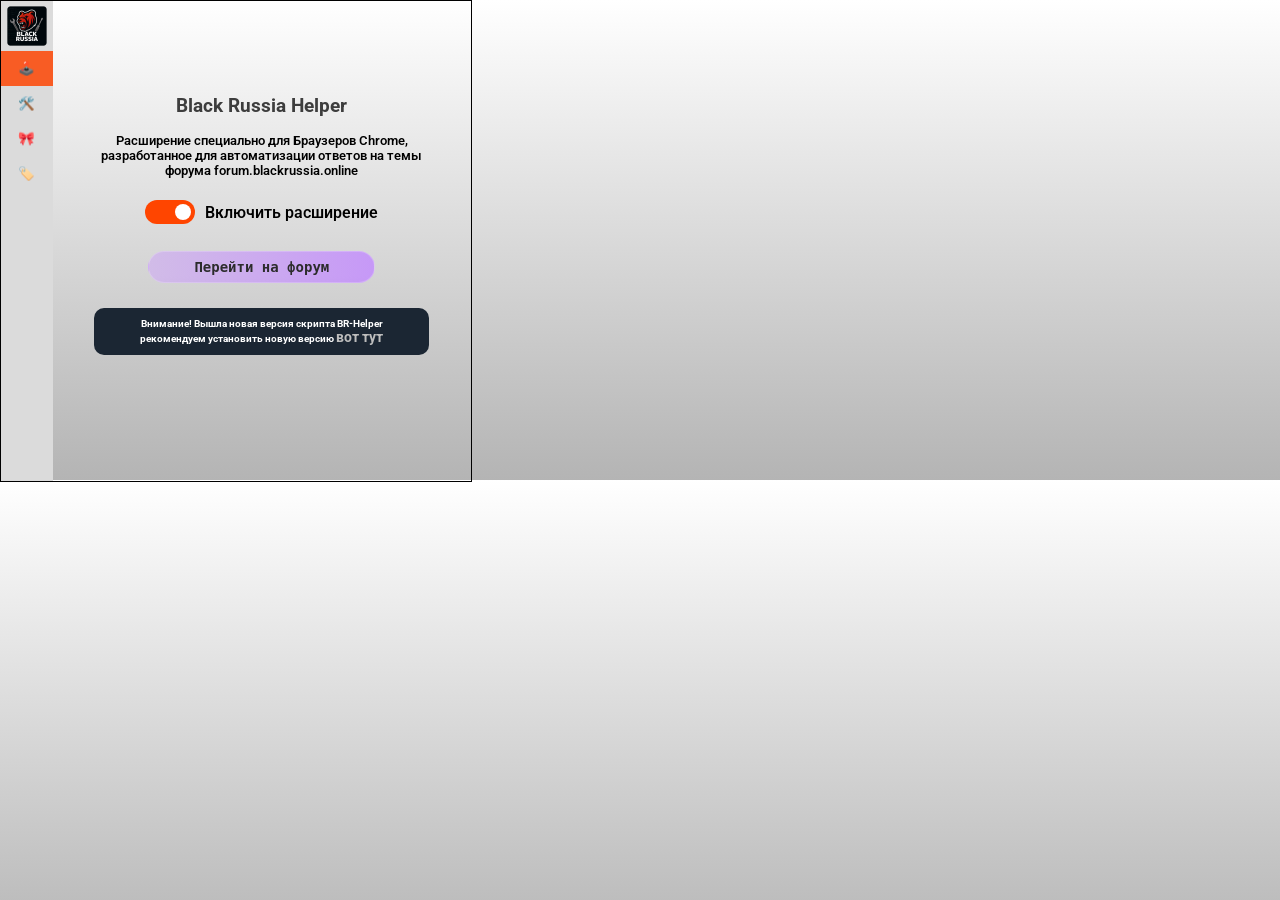
==== commit eea64ac2: "Update version 1.4.6v" ====
--- a/popup/popup.html
+++ b/popup/popup.html
@@ -1,4 +1,4 @@
-<!DOCTYPE html>
+﻿<!DOCTYPE html>
 <html>
 
 <head>
@@ -12,7 +12,7 @@
 <body class="light">
     <div class="popup-container">
         <header class="popup-header">
-         <!--href="../web/home.html"-->   <a style="margin-top: 10px;" target="_blank"><img src="/image/icon128.png"></a>
+         <a style="margin-top: 10px;" target="_blank"><img src="/image/icon128.png"></a>
             <div class="popup-header_container">
                 <button id="popup-header-button_managment" class="activePage">🕹️</button>
                 <button id="popup-header-button_settings">🛠️</button>
@@ -48,9 +48,9 @@
                 <h4>Настройки Автоответа</h4>
                 <form>
                     <label>Укажите свой игровой NickName:</label>
-                <div> <input type="checkbox" id="enableNickName">   <input type="text" placeholder="Укажите свой NickName" id="NickName" maxlength="20"></div>
+                    <div> <input type="checkbox" id="enableNickName">   <input type="text" placeholder="Укажите свой NickName" id="NickName" maxlength="20"></div>
                     <label>Укажите свою игровую Должность:</label>
-                 <div><input type="checkbox" id="enableRank">   <input type="text" placeholder="Укажите свою Должность" id="Rank" maxlength="50"></div>
+                    <div><input type="checkbox" id="enableRank">   <input type="text" placeholder="Укажите свою Должность" id="Rank" maxlength="50"></div>
                     <select id="rules" onchange="RulesChanges()">
                         <option value="tech">Тех. Специалист</option>
                         <option value="admin">Администратор</option>
@@ -58,15 +58,23 @@
                         <option value="staff">Старший Состав</option>
                     </select>
                     <label>Выберите конфигурацию</label>
-                                    <div class="switch-container">
-                    <label class="switch">
-                        <input type="checkbox" id="LikeEnableButton" checked>
-                        <span class="slider round"></span>
-                    </label>
-                    <span style="user-select: none;">Включить Лайки</span>
-                </div>
-                    <!--<a id="conf_link" href="../web/home.html#awsner" target="_blank">Открыть Конфигурацию</a>-->
+                    <div class="switch-container">
+                        <label class="switch">
+                            <input type="checkbox" id="LikeEnableButton" checked>
+                            <span class="slider round"></span>
+                        </label>
+                        <span style="user-select: none;">Включить Лайки</span>
+                    </div>
+                    <div class="switch-container">
+                        <label class="switch">
+                            <input type="checkbox" id="paitingTextToggle">
+                            <span class="slider round"></span>
+                        </label>
+                        <span style="user-select: none;">Включить Роспись</span>
+                    </div>
+                    <input type="text" placeholder="Введите Текст" id="paitingText" maxlength="200">
                 </form>
+                <a href="../web/index.html" id="onlineCSS" target="_blank">Открыть OnlineCSS</a>
             </div>
             <div id="Screen-Chrome-Exst_customization">
         <h4>Кастомизация</h4>
@@ -216,131 +224,3 @@
 </body>
 
 </html>
-
-<!-- 
-
-                <h4>Кастомизация</h4>
-                <form>
-                    <div class="switch-container">
-                        <label class="switch">
-                            <input type="checkbox" id="Theme-color">
-                            <span class="slider round"></span>
-                        </label>
-                        <span style="user-select: none;">Светлая/Темная тема BRH</span>
-                    </div>
-
-                    <div class="switch-container">
-                        <label class="switch">
-                            <input type="checkbox" id="backgroundURL-Toggle">
-                            <span class="slider round"></span>
-                        </label>
-                        <span style="user-select: none;">Кастомный Background</span>
-                    </div>
-                    <input type="text" placeholder="Укажите URL" id="backgroundURL" maxlength="300">
-
-                    <div class="multi-select">
-                        <label><input type="checkbox" value="node--id18" checked>Сервер Red | 01</label>
-                        <label><input type="checkbox" value="node--id19" checked>Сервер Green | 02</label>
-                        <label><input type="checkbox" value="node--id133" checked>Сервер Blue | 03</label>
-                        <label><input type="checkbox" value="node--id169" checked>Сервер Yellow | 04</label>
-                        <label><input type="checkbox" value="node--id246" checked>Сервер Orange | 05</label>
-                        <label><input type="checkbox" value="node--id286" checked>Сервер Purple | 06</label>
-                        <label><input type="checkbox" value="node--id326" checked>Сервер Lime | 07</label>
-                        <label><input type="checkbox" value="node--id368" checked>Сервер Pink | 08</label>
-                        <label><input type="checkbox" value="node--id409" checked>Сервер Cherry | 09</label>
-                        <label><input type="checkbox" value="node--id449" checked>Сервер Black | 10</label>
-                        <label><input type="checkbox" value="node--id492" checked>Сервер Indigo | 11</label>
-                        <label><input type="checkbox" value="node--id532" checked>Сервер White | 12</label>
-                        <label><input type="checkbox" value="node--id573" checked>Сервер Magenta| 13</label>
-                        <label><input type="checkbox" value="node--id614" checked>Сервер Crimson | 14</label>
-                        <label><input type="checkbox" value="node--id661" checked>Сервер Gold | 15</label>
-                        <label><input type="checkbox" value="node--id702" checked>Сервер Azure | 16</label>
-                        <label><input type="checkbox" value="node--id758" checked>Сервер Platinum | 17</label>
-                        <label><input type="checkbox" value="node--id817" checked>Сервер Aqua | 18</label>
-                        <label><input type="checkbox" value="node--id858" checked>Сервер Gray | 19</label>
-                        <label><input type="checkbox" value="node--id927" checked>Сервер Ice | 20</label>
-                        <label><input type="checkbox" value="node--id967" checked>Сервер Chill | 21</label>
-                        <label><input type="checkbox" value="node--id1009" checked>Сервер Choco | 22</label>
-                        <label><input type="checkbox" value="node--id1055" checked>Сервер Moscow | 23</label>
-                        <label><input type="checkbox" value="node--id1097" checked>Сервер SPB | 24</label>
-                        <label><input type="checkbox" value="node--id1140" checked>Сервер UFA | 25</label>
-                        <label><input type="checkbox" value="node--id1207" checked>Сервер Sochi | 26</label>
-                        <label><input type="checkbox" value="node--id1249" checked>Сервер Kazan | 27</label>
-                        <label><input type="checkbox" value="node--id1293" checked>Сервер Samara | 28</label>
-                        <label><input type="checkbox" value="node--id1335" checked>Сервер Rostov | 29</label>
-                        <label><input type="checkbox" value="node--id1375" checked>Сервер Anapa | 30</label>
-                        <label><input type="checkbox" value="node--id1417" checked>Сервер EKB | 31</label>
-                        <label><input type="checkbox" value="node--id1461" checked>Сервер Krasnodar | 32</label>
-                        <label><input type="checkbox" value="node--id1503" checked>Сервер Arzamas | 33</label>
-                        <label><input type="checkbox" value="node--id1545" checked>Сервер Novosibirsk |
-                            34</label>
-                        <label><input type="checkbox" value="node--id1587" checked>Сервер Grozny | 35</label>
-                        <label><input type="checkbox" value="node--id1629" checked>Сервер Saratov | 36</label>
-                        <label><input type="checkbox" value="node--id1671" checked>Сервер OMSK | 37</label>
-                        <label><input type="checkbox" value="node--id1713" checked>Сервер Irkutsk | 38</label>
-                        <label><input type="checkbox" value="node--id1759" checked>Сервер Volgograd| 39</label>
-                        <label><input type="checkbox" value="node--id1801" checked>Сервер Voronezh | 40</label>
-                        <label><input type="checkbox" value="node--id1843" checked>Сервер Belgorod | 41</label>
-                        <label><input type="checkbox" value="node--id1885" checked>Сервер Makhachkala |
-                            42</label>
-                        <label><input type="checkbox" value="node--id1927" checked>Сервер Vladikavkaz |
-                            43</label>
-                        <label><input type="checkbox" value="node--id1969" checked>Сервер Vladivostok |
-                            44</label>
-                        <label><input type="checkbox" value="node--id2011" checked>Сервер Kaliningrad|
-                            45</label>
-                        <label><input type="checkbox" value="node--id2053" checked>Сервер Chelyabinsk|
-                            46</label>
-                        <label><input type="checkbox" value="node--id2095" checked>Сервер Krasnoyarsk |
-                            47</label>
-                        <label><input type="checkbox" value="node--id2137" checked>Сервер Cheboksary |
-                            48</label>
-                        <label><input type="checkbox" value="node--id2179" checked>Сервер Khabarovsk |
-                            49</label>
-                        <label><input type="checkbox" value="node--id2221" checked>Сервер Perm | 50</label>
-                        <label><input type="checkbox" value="node--id2263" checked>Сервер Tula | 51</label>
-                        <label><input type="checkbox" value="node--id2305" checked>Сервер Ryazan | 52</label>
-                        <label><input type="checkbox" value="node--id2347" checked>Сервер Murmansk | 53</label>
-                        <label><input type="checkbox" value="node--id2389" checked>Сервер Penza | 54</label>
-                        <label><input type="checkbox" value="node--id2431" checked>Сервер Kursk | 55</label>
-                        <label><input type="checkbox" value="node--id2473" checked>Сервер Arkhangelsk |
-                            56</label>
-                        <label><input type="checkbox" value="node--id2517" checked>Сервер Orenburg | 57</label>
-                        <label><input type="checkbox" value="node--id2518" checked>Сервер Kirov | 58</label>
-                        <label><input type="checkbox" value="node--id2599" checked>Сервер Kemerovo | 59</label>
-                        <label><input type="checkbox" value="node--id2641" checked>Сервер Tyumen | 60</label>
-                        <label><input type="checkbox" value="node--id2683" checked>Сервер Tolyatti | 61</label>
-                        <label><input type="checkbox" value="node--id2716" checked>Сервер Ivanovo | 62</label>
-                        <label><input type="checkbox" value="node--id2748" checked>Сервер Stavropol | 63</label>
-                        <label><input type="checkbox" value="node--id2780" checked>Сервер Smolensk | 64</label>
-                        <label><input type="checkbox" value="node--id2812" checked>Сервер Pskov | 65</label>
-                        <label><input type="checkbox" value="node--id2844" checked>Сервер Bryansk | 66</label>
-                        <label><input type="checkbox" value="node--id2876" checked>Сервер Orel | 67</label>
-                        <label><input type="checkbox" value="node--id2908" checked>Сервер Yaroslavl | 68</label>
-                        <label><input type="checkbox" value="node--id2940" checked>Сервер Barnaul | 69</label>
-                        <label><input type="checkbox" value="node--id2972" checked>Сервер Lipetsk | 70</label>
-                        <label><input type="checkbox" value="node--id3004" checked>Сервер Ulyanovsk | 71</label>
-                        <label><input type="checkbox" value="node--id3036" checked>Сервер Yakutsk| 72</label>
-                        <label><input type="checkbox" value="node--id3290" checked>Сервер Tambov | 73</label>
-                        <label><input type="checkbox" value="node--id3325" checked>Сервер Bratsk | 74</label>
-                        <label><input type="checkbox" value="node--id3360" checked>Сервер Astrakhan | 75</label>
-                        <label><input type="checkbox" value="node--id3395" checked>Сервер Chita | 76</label>
-                        <label><input type="checkbox" value="node--id3430" checked>Сервер Kostroma | 77</label>
-                        <label><input type="checkbox" value="node--id3465" checked>Сервер Vladimir | 78</label>
-                        <label><input type="checkbox" value="node--id3500" checked>Сервер Kaluga | 79</label>
-                        <label><input type="checkbox" value="node--id3536" checked>Сервер Novgorod | 80</label>
-                        <label><input type="checkbox" value="node--id3571" checked>Сервер Taganrog | 81</label>
-                        <label><input type="checkbox" value="node--id3606" checked>Сервер Vologda | 82</label>
-                        <label><input type="checkbox" value="node--id3647" checked>Сервер Tver | 83</label>
-                        <label><input type="checkbox" value="node--id3709" checked>Сервер Tomsk | 84</label>
-                        <label><input type="checkbox" value="node--id3748" checked>Сервер Izhevsk | 85</label>
-                        <label><input type="checkbox" value="node--id3781" checked>Сервер Surgut | 86</label>
-                        <label><input type="checkbox" value="node--id3818" checked>Сервер Podolsk | 87</label>
-                        <label><input type="checkbox" value="node--id3913" checked>Сервер Magadan | 88</label>
-                        <label><input type="checkbox" value="node--id3948" checked>Сервер Cherepovets |
-                            89</label>
-                    </div>
-                    <p>Выбрать отображаемые сервера</p>
-                </form>
-
--->
--- a/popup/style.css
+++ b/popup/style.css
@@ -1,4 +1,4 @@
-::selection {
+﻿::selection {
     background-color: #49494900;
     color: #ff7300;
 
@@ -186,7 +186,19 @@
 }
 
 
-
+#paitingText {
+    display: none;
+}
+
+#onlineCSS {
+    background-color: #383838;
+    padding: 5px 20px;
+    border-radius: 10px;
+    color: white;
+}
+#paitingText.backgroundURL-Checked {
+    display: block;
+}
 .popup-header_container button {
     background-color: rgba(0, 0, 0, 0);
     cursor: pointer;
@@ -662,7 +674,9 @@
 
 .newUpdate {
     opacity: 0;
+    width: 80%;
     justify-self: center;
+    margin:auto;
     font-size: 5px;
 }
 
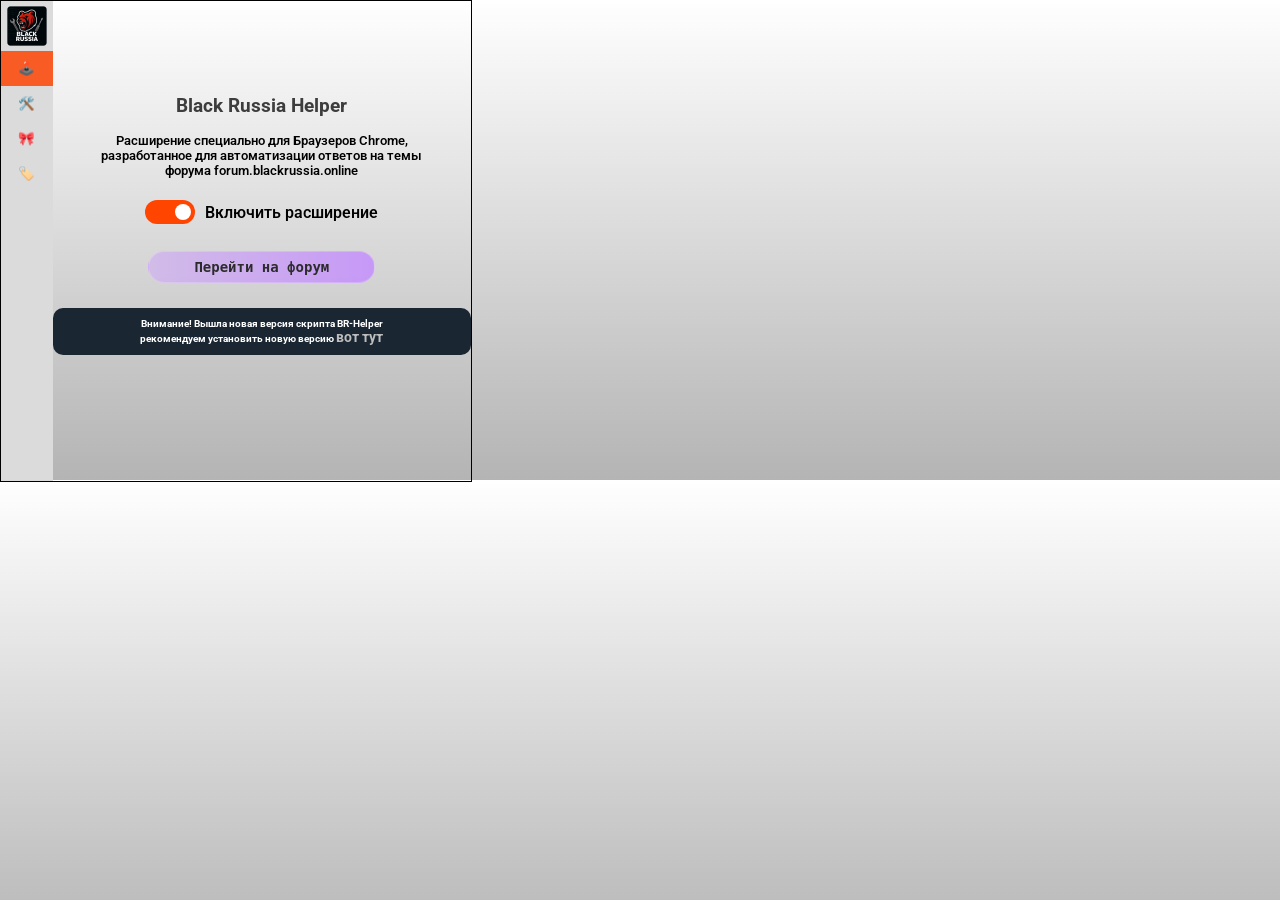
==== commit 7ea15282: "Update version 1.4.6v" ====
--- a/popup/popup.html
+++ b/popup/popup.html
@@ -1,4 +1,4 @@
-﻿<!DOCTYPE html>
+<!DOCTYPE html>
 <html>
 
 <head>
@@ -12,7 +12,7 @@
 <body class="light">
     <div class="popup-container">
         <header class="popup-header">
-         <a style="margin-top: 10px;" target="_blank"><img src="/image/icon128.png"></a>
+         <!--href="../web/home.html"-->   <a style="margin-top: 10px;" target="_blank"><img src="/image/icon128.png"></a>
             <div class="popup-header_container">
                 <button id="popup-header-button_managment" class="activePage">🕹️</button>
                 <button id="popup-header-button_settings">🛠️</button>
@@ -48,9 +48,9 @@
                 <h4>Настройки Автоответа</h4>
                 <form>
                     <label>Укажите свой игровой NickName:</label>
-                    <div> <input type="checkbox" id="enableNickName">   <input type="text" placeholder="Укажите свой NickName" id="NickName" maxlength="20"></div>
+                <div> <input type="checkbox" id="enableNickName">   <input type="text" placeholder="Укажите свой NickName" id="NickName" maxlength="20"></div>
                     <label>Укажите свою игровую Должность:</label>
-                    <div><input type="checkbox" id="enableRank">   <input type="text" placeholder="Укажите свою Должность" id="Rank" maxlength="50"></div>
+                 <div><input type="checkbox" id="enableRank">   <input type="text" placeholder="Укажите свою Должность" id="Rank" maxlength="50"></div>
                     <select id="rules" onchange="RulesChanges()">
                         <option value="tech">Тех. Специалист</option>
                         <option value="admin">Администратор</option>
@@ -59,12 +59,12 @@
                     </select>
                     <label>Выберите конфигурацию</label>
                     <div class="switch-container">
-                        <label class="switch">
-                            <input type="checkbox" id="LikeEnableButton" checked>
-                            <span class="slider round"></span>
-                        </label>
-                        <span style="user-select: none;">Включить Лайки</span>
-                    </div>
+                    <label class="switch">
+                        <input type="checkbox" id="LikeEnableButton" checked>
+                        <span class="slider round"></span>
+                    </label>
+                    <span style="user-select: none;">Включить Лайки</span>
+                </div>
                     <div class="switch-container">
                         <label class="switch">
                             <input type="checkbox" id="paitingTextToggle">
@@ -224,3 +224,131 @@
 </body>
 
 </html>
+
+<!-- 
+
+                <h4>Кастомизация</h4>
+                <form>
+                    <div class="switch-container">
+                        <label class="switch">
+                            <input type="checkbox" id="Theme-color">
+                            <span class="slider round"></span>
+                        </label>
+                        <span style="user-select: none;">Светлая/Темная тема BRH</span>
+                    </div>
+
+                    <div class="switch-container">
+                        <label class="switch">
+                            <input type="checkbox" id="backgroundURL-Toggle">
+                            <span class="slider round"></span>
+                        </label>
+                        <span style="user-select: none;">Кастомный Background</span>
+                    </div>
+                    <input type="text" placeholder="Укажите URL" id="backgroundURL" maxlength="300">
+
+                    <div class="multi-select">
+                        <label><input type="checkbox" value="node--id18" checked>Сервер Red | 01</label>
+                        <label><input type="checkbox" value="node--id19" checked>Сервер Green | 02</label>
+                        <label><input type="checkbox" value="node--id133" checked>Сервер Blue | 03</label>
+                        <label><input type="checkbox" value="node--id169" checked>Сервер Yellow | 04</label>
+                        <label><input type="checkbox" value="node--id246" checked>Сервер Orange | 05</label>
+                        <label><input type="checkbox" value="node--id286" checked>Сервер Purple | 06</label>
+                        <label><input type="checkbox" value="node--id326" checked>Сервер Lime | 07</label>
+                        <label><input type="checkbox" value="node--id368" checked>Сервер Pink | 08</label>
+                        <label><input type="checkbox" value="node--id409" checked>Сервер Cherry | 09</label>
+                        <label><input type="checkbox" value="node--id449" checked>Сервер Black | 10</label>
+                        <label><input type="checkbox" value="node--id492" checked>Сервер Indigo | 11</label>
+                        <label><input type="checkbox" value="node--id532" checked>Сервер White | 12</label>
+                        <label><input type="checkbox" value="node--id573" checked>Сервер Magenta| 13</label>
+                        <label><input type="checkbox" value="node--id614" checked>Сервер Crimson | 14</label>
+                        <label><input type="checkbox" value="node--id661" checked>Сервер Gold | 15</label>
+                        <label><input type="checkbox" value="node--id702" checked>Сервер Azure | 16</label>
+                        <label><input type="checkbox" value="node--id758" checked>Сервер Platinum | 17</label>
+                        <label><input type="checkbox" value="node--id817" checked>Сервер Aqua | 18</label>
+                        <label><input type="checkbox" value="node--id858" checked>Сервер Gray | 19</label>
+                        <label><input type="checkbox" value="node--id927" checked>Сервер Ice | 20</label>
+                        <label><input type="checkbox" value="node--id967" checked>Сервер Chill | 21</label>
+                        <label><input type="checkbox" value="node--id1009" checked>Сервер Choco | 22</label>
+                        <label><input type="checkbox" value="node--id1055" checked>Сервер Moscow | 23</label>
+                        <label><input type="checkbox" value="node--id1097" checked>Сервер SPB | 24</label>
+                        <label><input type="checkbox" value="node--id1140" checked>Сервер UFA | 25</label>
+                        <label><input type="checkbox" value="node--id1207" checked>Сервер Sochi | 26</label>
+                        <label><input type="checkbox" value="node--id1249" checked>Сервер Kazan | 27</label>
+                        <label><input type="checkbox" value="node--id1293" checked>Сервер Samara | 28</label>
+                        <label><input type="checkbox" value="node--id1335" checked>Сервер Rostov | 29</label>
+                        <label><input type="checkbox" value="node--id1375" checked>Сервер Anapa | 30</label>
+                        <label><input type="checkbox" value="node--id1417" checked>Сервер EKB | 31</label>
+                        <label><input type="checkbox" value="node--id1461" checked>Сервер Krasnodar | 32</label>
+                        <label><input type="checkbox" value="node--id1503" checked>Сервер Arzamas | 33</label>
+                        <label><input type="checkbox" value="node--id1545" checked>Сервер Novosibirsk |
+                            34</label>
+                        <label><input type="checkbox" value="node--id1587" checked>Сервер Grozny | 35</label>
+                        <label><input type="checkbox" value="node--id1629" checked>Сервер Saratov | 36</label>
+                        <label><input type="checkbox" value="node--id1671" checked>Сервер OMSK | 37</label>
+                        <label><input type="checkbox" value="node--id1713" checked>Сервер Irkutsk | 38</label>
+                        <label><input type="checkbox" value="node--id1759" checked>Сервер Volgograd| 39</label>
+                        <label><input type="checkbox" value="node--id1801" checked>Сервер Voronezh | 40</label>
+                        <label><input type="checkbox" value="node--id1843" checked>Сервер Belgorod | 41</label>
+                        <label><input type="checkbox" value="node--id1885" checked>Сервер Makhachkala |
+                            42</label>
+                        <label><input type="checkbox" value="node--id1927" checked>Сервер Vladikavkaz |
+                            43</label>
+                        <label><input type="checkbox" value="node--id1969" checked>Сервер Vladivostok |
+                            44</label>
+                        <label><input type="checkbox" value="node--id2011" checked>Сервер Kaliningrad|
+                            45</label>
+                        <label><input type="checkbox" value="node--id2053" checked>Сервер Chelyabinsk|
+                            46</label>
+                        <label><input type="checkbox" value="node--id2095" checked>Сервер Krasnoyarsk |
+                            47</label>
+                        <label><input type="checkbox" value="node--id2137" checked>Сервер Cheboksary |
+                            48</label>
+                        <label><input type="checkbox" value="node--id2179" checked>Сервер Khabarovsk |
+                            49</label>
+                        <label><input type="checkbox" value="node--id2221" checked>Сервер Perm | 50</label>
+                        <label><input type="checkbox" value="node--id2263" checked>Сервер Tula | 51</label>
+                        <label><input type="checkbox" value="node--id2305" checked>Сервер Ryazan | 52</label>
+                        <label><input type="checkbox" value="node--id2347" checked>Сервер Murmansk | 53</label>
+                        <label><input type="checkbox" value="node--id2389" checked>Сервер Penza | 54</label>
+                        <label><input type="checkbox" value="node--id2431" checked>Сервер Kursk | 55</label>
+                        <label><input type="checkbox" value="node--id2473" checked>Сервер Arkhangelsk |
+                            56</label>
+                        <label><input type="checkbox" value="node--id2517" checked>Сервер Orenburg | 57</label>
+                        <label><input type="checkbox" value="node--id2518" checked>Сервер Kirov | 58</label>
+                        <label><input type="checkbox" value="node--id2599" checked>Сервер Kemerovo | 59</label>
+                        <label><input type="checkbox" value="node--id2641" checked>Сервер Tyumen | 60</label>
+                        <label><input type="checkbox" value="node--id2683" checked>Сервер Tolyatti | 61</label>
+                        <label><input type="checkbox" value="node--id2716" checked>Сервер Ivanovo | 62</label>
+                        <label><input type="checkbox" value="node--id2748" checked>Сервер Stavropol | 63</label>
+                        <label><input type="checkbox" value="node--id2780" checked>Сервер Smolensk | 64</label>
+                        <label><input type="checkbox" value="node--id2812" checked>Сервер Pskov | 65</label>
+                        <label><input type="checkbox" value="node--id2844" checked>Сервер Bryansk | 66</label>
+                        <label><input type="checkbox" value="node--id2876" checked>Сервер Orel | 67</label>
+                        <label><input type="checkbox" value="node--id2908" checked>Сервер Yaroslavl | 68</label>
+                        <label><input type="checkbox" value="node--id2940" checked>Сервер Barnaul | 69</label>
+                        <label><input type="checkbox" value="node--id2972" checked>Сервер Lipetsk | 70</label>
+                        <label><input type="checkbox" value="node--id3004" checked>Сервер Ulyanovsk | 71</label>
+                        <label><input type="checkbox" value="node--id3036" checked>Сервер Yakutsk| 72</label>
+                        <label><input type="checkbox" value="node--id3290" checked>Сервер Tambov | 73</label>
+                        <label><input type="checkbox" value="node--id3325" checked>Сервер Bratsk | 74</label>
+                        <label><input type="checkbox" value="node--id3360" checked>Сервер Astrakhan | 75</label>
+                        <label><input type="checkbox" value="node--id3395" checked>Сервер Chita | 76</label>
+                        <label><input type="checkbox" value="node--id3430" checked>Сервер Kostroma | 77</label>
+                        <label><input type="checkbox" value="node--id3465" checked>Сервер Vladimir | 78</label>
+                        <label><input type="checkbox" value="node--id3500" checked>Сервер Kaluga | 79</label>
+                        <label><input type="checkbox" value="node--id3536" checked>Сервер Novgorod | 80</label>
+                        <label><input type="checkbox" value="node--id3571" checked>Сервер Taganrog | 81</label>
+                        <label><input type="checkbox" value="node--id3606" checked>Сервер Vologda | 82</label>
+                        <label><input type="checkbox" value="node--id3647" checked>Сервер Tver | 83</label>
+                        <label><input type="checkbox" value="node--id3709" checked>Сервер Tomsk | 84</label>
+                        <label><input type="checkbox" value="node--id3748" checked>Сервер Izhevsk | 85</label>
+                        <label><input type="checkbox" value="node--id3781" checked>Сервер Surgut | 86</label>
+                        <label><input type="checkbox" value="node--id3818" checked>Сервер Podolsk | 87</label>
+                        <label><input type="checkbox" value="node--id3913" checked>Сервер Magadan | 88</label>
+                        <label><input type="checkbox" value="node--id3948" checked>Сервер Cherepovets |
+                            89</label>
+                    </div>
+                    <p>Выбрать отображаемые сервера</p>
+                </form>
+
+-->
--- a/popup/style.css
+++ b/popup/style.css
@@ -1,4 +1,4 @@
-﻿::selection {
+::selection {
     background-color: #49494900;
     color: #ff7300;
 
@@ -674,7 +674,7 @@
 
 .newUpdate {
     opacity: 0;
-    width: 80%;
+    width: auto;
     justify-self: center;
     margin:auto;
     font-size: 5px;
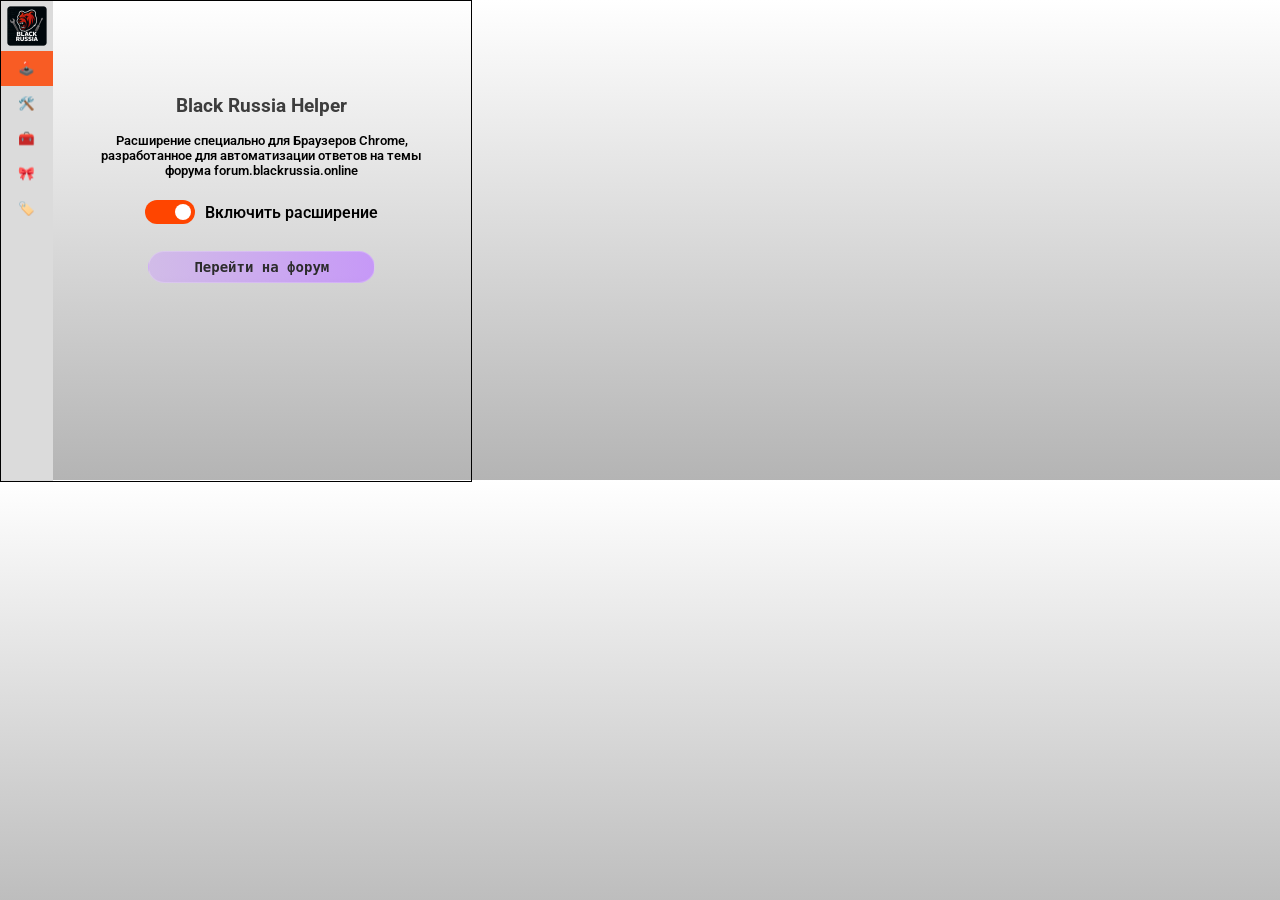
==== commit f36ed82b: "Global update 1.5.7" ====
--- a/popup/popup.html
+++ b/popup/popup.html
@@ -1,4 +1,4 @@
-<!DOCTYPE html>
+﻿<!DOCTYPE html>
 <html>
 
 <head>
@@ -12,10 +12,11 @@
 <body class="light">
     <div class="popup-container">
         <header class="popup-header">
-         <!--href="../web/home.html"-->   <a style="margin-top: 10px;" target="_blank"><img src="/image/icon128.png"></a>
+         <a style="margin-top: 10px;" target="_blank"><img src="/image/icon128.png"></a>
             <div class="popup-header_container">
                 <button id="popup-header-button_managment" class="activePage">🕹️</button>
                 <button id="popup-header-button_settings">🛠️</button>
+                <button id="popup-header-button_setup">🧰</button>
                 <button id="popup-header-button_customization">🎀</button>
                 <button id="popup-header-button_credits">🏷️</button>
             </div>
@@ -48,9 +49,9 @@
                 <h4>Настройки Автоответа</h4>
                 <form>
                     <label>Укажите свой игровой NickName:</label>
-                <div> <input type="checkbox" id="enableNickName">   <input type="text" placeholder="Укажите свой NickName" id="NickName" maxlength="20"></div>
+                    <div> <input type="checkbox" id="enableNickName">   <input type="text" placeholder="Укажите свой NickName" id="NickName" maxlength="20"></div>
                     <label>Укажите свою игровую Должность:</label>
-                 <div><input type="checkbox" id="enableRank">   <input type="text" placeholder="Укажите свою Должность" id="Rank" maxlength="50"></div>
+                    <div><input type="checkbox" id="enableRank">   <input type="text" placeholder="Укажите свою Должность" id="Rank" maxlength="50"></div>
                     <select id="rules" onchange="RulesChanges()">
                         <option value="tech">Тех. Специалист</option>
                         <option value="admin">Администратор</option>
@@ -58,44 +59,29 @@
                         <option value="staff">Старший Состав</option>
                     </select>
                     <label>Выберите конфигурацию</label>
-                    <div class="switch-container">
-                    <label class="switch">
-                        <input type="checkbox" id="LikeEnableButton" checked>
-                        <span class="slider round"></span>
-                    </label>
-                    <span style="user-select: none;">Включить Лайки</span>
-                </div>
-                    <div class="switch-container">
-                        <label class="switch">
-                            <input type="checkbox" id="paitingTextToggle">
-                            <span class="slider round"></span>
-                        </label>
-                        <span style="user-select: none;">Включить Роспись</span>
-                    </div>
-                    <input type="text" placeholder="Введите Текст" id="paitingText" maxlength="200">
                 </form>
                 <a href="../web/index.html" id="onlineCSS" target="_blank">Открыть OnlineCSS</a>
             </div>
-            <div id="Screen-Chrome-Exst_customization">
-        <h4>Кастомизация</h4>
+                        <div id="Screen-Chrome-Exst_setup">
+                <h4>Сетап</h4>
                 <form>
                     <div class="switch-container">
                         <label class="switch">
-                            <input type="checkbox" id="Theme-color">
-                            <span class="slider round"></span>
-                        </label>
-                        <span style="user-select: none;">Светлая/Темная тема BRH</span>
-                    </div>
-
-                    <div class="switch-container">
-                        <label class="switch">
-                            <input type="checkbox" id="backgroundURL-Toggle">
-                            <span class="slider round"></span>
-                        </label>
-                        <span style="user-select: none;">Кастомный Background</span>
-                    </div>
-                    <input type="text" placeholder="Укажите URL" id="backgroundURL" maxlength="300">
-                    <p>Выберите отображаемые сервера</p>
+                            <input type="checkbox" id="LikeEnableButton" checked>
+                            <span class="slider round"></span>
+                        </label>
+                        <span style="user-select: none;">Включить Лайки</span>
+                    </div>
+                    <div class="switch-container">
+                        <label class="switch">
+                            <input type="checkbox" id="paitingTextToggle">
+                            <span class="slider round"></span>
+                        </label>
+                        <span style="user-select: none;">Включить Роспись</span>
+                    </div>
+                    <input type="text" placeholder="Введите Текст" id="paitingText" maxlength="200">
+                
+  <p>Выберите отображаемые сервера</p>
                     <div class="multi-select">
                         <label><input type="checkbox" value="node--id18" checked>Сервер Red | 01</label>
                         <label><input type="checkbox" value="node--id19" checked>Сервер Green | 02</label>
@@ -197,6 +183,7 @@
                         <label><input type="checkbox" value="node--id3913" checked>Сервер Magadan | 88</label>
                         <label><input type="checkbox" value="node--id3948" checked>Сервер Cherepovets | 89</label>
                         <label><input type="checkbox" value="node--id3986" checked>Сервер Norilsk | 90</label>
+                        <label><input type="checkbox" value="node--id4022" checked>Сервер Astana | 91</label>
                     </div>
                 </form>
         <button id="toggleAllBtn">
@@ -205,6 +192,35 @@
                 <div class="status" id="status">
             Выбрано: 0 из 5
         </div>
+            </div>
+            <div id="Screen-Chrome-Exst_customization">
+        <h4>Кастомизация</h4>
+                <form>
+                    <div class="switch-container">
+                        <label class="switch">
+                            <input type="checkbox" id="Theme-color">
+                            <span class="slider round"></span>
+                        </label>
+                        <span style="user-select: none;">Светлая/Темная тема BRH</span>
+                    </div>
+
+                    <div class="switch-container">
+                        <label class="switch">
+                            <input type="checkbox" id="backgroundURL-Toggle">
+                            <span class="slider round"></span>
+                        </label>
+                        <span style="user-select: none;">Кастомный Background</span>
+                    </div>
+                    <input type="text" placeholder="Укажите URL" id="backgroundURL" maxlength="300">
+                    <div id="bannerContainer">
+                    <label>Баннер 1</label>
+                    <input type="text"  id="banner1IMG" maxlength="500">
+                    <button type="button" id="button-loadbanner1" class="button-default">по умолчанию</button>
+                    <label>Баннер 2</label>
+                    <input type="text"  id="banner2IMG" maxlength="500">
+                    <button type="button" id="button-loadbanner2" class="button-default">по умолчанию</button>
+                </div>
+                </form>
             </div>
             <div id="Screen-Chrome-Exst_credits">
                 <h2>Разработчики</h2>
@@ -224,131 +240,3 @@
 </body>
 
 </html>
-
-<!-- 
-
-                <h4>Кастомизация</h4>
-                <form>
-                    <div class="switch-container">
-                        <label class="switch">
-                            <input type="checkbox" id="Theme-color">
-                            <span class="slider round"></span>
-                        </label>
-                        <span style="user-select: none;">Светлая/Темная тема BRH</span>
-                    </div>
-
-                    <div class="switch-container">
-                        <label class="switch">
-                            <input type="checkbox" id="backgroundURL-Toggle">
-                            <span class="slider round"></span>
-                        </label>
-                        <span style="user-select: none;">Кастомный Background</span>
-                    </div>
-                    <input type="text" placeholder="Укажите URL" id="backgroundURL" maxlength="300">
-
-                    <div class="multi-select">
-                        <label><input type="checkbox" value="node--id18" checked>Сервер Red | 01</label>
-                        <label><input type="checkbox" value="node--id19" checked>Сервер Green | 02</label>
-                        <label><input type="checkbox" value="node--id133" checked>Сервер Blue | 03</label>
-                        <label><input type="checkbox" value="node--id169" checked>Сервер Yellow | 04</label>
-                        <label><input type="checkbox" value="node--id246" checked>Сервер Orange | 05</label>
-                        <label><input type="checkbox" value="node--id286" checked>Сервер Purple | 06</label>
-                        <label><input type="checkbox" value="node--id326" checked>Сервер Lime | 07</label>
-                        <label><input type="checkbox" value="node--id368" checked>Сервер Pink | 08</label>
-                        <label><input type="checkbox" value="node--id409" checked>Сервер Cherry | 09</label>
-                        <label><input type="checkbox" value="node--id449" checked>Сервер Black | 10</label>
-                        <label><input type="checkbox" value="node--id492" checked>Сервер Indigo | 11</label>
-                        <label><input type="checkbox" value="node--id532" checked>Сервер White | 12</label>
-                        <label><input type="checkbox" value="node--id573" checked>Сервер Magenta| 13</label>
-                        <label><input type="checkbox" value="node--id614" checked>Сервер Crimson | 14</label>
-                        <label><input type="checkbox" value="node--id661" checked>Сервер Gold | 15</label>
-                        <label><input type="checkbox" value="node--id702" checked>Сервер Azure | 16</label>
-                        <label><input type="checkbox" value="node--id758" checked>Сервер Platinum | 17</label>
-                        <label><input type="checkbox" value="node--id817" checked>Сервер Aqua | 18</label>
-                        <label><input type="checkbox" value="node--id858" checked>Сервер Gray | 19</label>
-                        <label><input type="checkbox" value="node--id927" checked>Сервер Ice | 20</label>
-                        <label><input type="checkbox" value="node--id967" checked>Сервер Chill | 21</label>
-                        <label><input type="checkbox" value="node--id1009" checked>Сервер Choco | 22</label>
-                        <label><input type="checkbox" value="node--id1055" checked>Сервер Moscow | 23</label>
-                        <label><input type="checkbox" value="node--id1097" checked>Сервер SPB | 24</label>
-                        <label><input type="checkbox" value="node--id1140" checked>Сервер UFA | 25</label>
-                        <label><input type="checkbox" value="node--id1207" checked>Сервер Sochi | 26</label>
-                        <label><input type="checkbox" value="node--id1249" checked>Сервер Kazan | 27</label>
-                        <label><input type="checkbox" value="node--id1293" checked>Сервер Samara | 28</label>
-                        <label><input type="checkbox" value="node--id1335" checked>Сервер Rostov | 29</label>
-                        <label><input type="checkbox" value="node--id1375" checked>Сервер Anapa | 30</label>
-                        <label><input type="checkbox" value="node--id1417" checked>Сервер EKB | 31</label>
-                        <label><input type="checkbox" value="node--id1461" checked>Сервер Krasnodar | 32</label>
-                        <label><input type="checkbox" value="node--id1503" checked>Сервер Arzamas | 33</label>
-                        <label><input type="checkbox" value="node--id1545" checked>Сервер Novosibirsk |
-                            34</label>
-                        <label><input type="checkbox" value="node--id1587" checked>Сервер Grozny | 35</label>
-                        <label><input type="checkbox" value="node--id1629" checked>Сервер Saratov | 36</label>
-                        <label><input type="checkbox" value="node--id1671" checked>Сервер OMSK | 37</label>
-                        <label><input type="checkbox" value="node--id1713" checked>Сервер Irkutsk | 38</label>
-                        <label><input type="checkbox" value="node--id1759" checked>Сервер Volgograd| 39</label>
-                        <label><input type="checkbox" value="node--id1801" checked>Сервер Voronezh | 40</label>
-                        <label><input type="checkbox" value="node--id1843" checked>Сервер Belgorod | 41</label>
-                        <label><input type="checkbox" value="node--id1885" checked>Сервер Makhachkala |
-                            42</label>
-                        <label><input type="checkbox" value="node--id1927" checked>Сервер Vladikavkaz |
-                            43</label>
-                        <label><input type="checkbox" value="node--id1969" checked>Сервер Vladivostok |
-                            44</label>
-                        <label><input type="checkbox" value="node--id2011" checked>Сервер Kaliningrad|
-                            45</label>
-                        <label><input type="checkbox" value="node--id2053" checked>Сервер Chelyabinsk|
-                            46</label>
-                        <label><input type="checkbox" value="node--id2095" checked>Сервер Krasnoyarsk |
-                            47</label>
-                        <label><input type="checkbox" value="node--id2137" checked>Сервер Cheboksary |
-                            48</label>
-                        <label><input type="checkbox" value="node--id2179" checked>Сервер Khabarovsk |
-                            49</label>
-                        <label><input type="checkbox" value="node--id2221" checked>Сервер Perm | 50</label>
-                        <label><input type="checkbox" value="node--id2263" checked>Сервер Tula | 51</label>
-                        <label><input type="checkbox" value="node--id2305" checked>Сервер Ryazan | 52</label>
-                        <label><input type="checkbox" value="node--id2347" checked>Сервер Murmansk | 53</label>
-                        <label><input type="checkbox" value="node--id2389" checked>Сервер Penza | 54</label>
-                        <label><input type="checkbox" value="node--id2431" checked>Сервер Kursk | 55</label>
-                        <label><input type="checkbox" value="node--id2473" checked>Сервер Arkhangelsk |
-                            56</label>
-                        <label><input type="checkbox" value="node--id2517" checked>Сервер Orenburg | 57</label>
-                        <label><input type="checkbox" value="node--id2518" checked>Сервер Kirov | 58</label>
-                        <label><input type="checkbox" value="node--id2599" checked>Сервер Kemerovo | 59</label>
-                        <label><input type="checkbox" value="node--id2641" checked>Сервер Tyumen | 60</label>
-                        <label><input type="checkbox" value="node--id2683" checked>Сервер Tolyatti | 61</label>
-                        <label><input type="checkbox" value="node--id2716" checked>Сервер Ivanovo | 62</label>
-                        <label><input type="checkbox" value="node--id2748" checked>Сервер Stavropol | 63</label>
-                        <label><input type="checkbox" value="node--id2780" checked>Сервер Smolensk | 64</label>
-                        <label><input type="checkbox" value="node--id2812" checked>Сервер Pskov | 65</label>
-                        <label><input type="checkbox" value="node--id2844" checked>Сервер Bryansk | 66</label>
-                        <label><input type="checkbox" value="node--id2876" checked>Сервер Orel | 67</label>
-                        <label><input type="checkbox" value="node--id2908" checked>Сервер Yaroslavl | 68</label>
-                        <label><input type="checkbox" value="node--id2940" checked>Сервер Barnaul | 69</label>
-                        <label><input type="checkbox" value="node--id2972" checked>Сервер Lipetsk | 70</label>
-                        <label><input type="checkbox" value="node--id3004" checked>Сервер Ulyanovsk | 71</label>
-                        <label><input type="checkbox" value="node--id3036" checked>Сервер Yakutsk| 72</label>
-                        <label><input type="checkbox" value="node--id3290" checked>Сервер Tambov | 73</label>
-                        <label><input type="checkbox" value="node--id3325" checked>Сервер Bratsk | 74</label>
-                        <label><input type="checkbox" value="node--id3360" checked>Сервер Astrakhan | 75</label>
-                        <label><input type="checkbox" value="node--id3395" checked>Сервер Chita | 76</label>
-                        <label><input type="checkbox" value="node--id3430" checked>Сервер Kostroma | 77</label>
-                        <label><input type="checkbox" value="node--id3465" checked>Сервер Vladimir | 78</label>
-                        <label><input type="checkbox" value="node--id3500" checked>Сервер Kaluga | 79</label>
-                        <label><input type="checkbox" value="node--id3536" checked>Сервер Novgorod | 80</label>
-                        <label><input type="checkbox" value="node--id3571" checked>Сервер Taganrog | 81</label>
-                        <label><input type="checkbox" value="node--id3606" checked>Сервер Vologda | 82</label>
-                        <label><input type="checkbox" value="node--id3647" checked>Сервер Tver | 83</label>
-                        <label><input type="checkbox" value="node--id3709" checked>Сервер Tomsk | 84</label>
-                        <label><input type="checkbox" value="node--id3748" checked>Сервер Izhevsk | 85</label>
-                        <label><input type="checkbox" value="node--id3781" checked>Сервер Surgut | 86</label>
-                        <label><input type="checkbox" value="node--id3818" checked>Сервер Podolsk | 87</label>
-                        <label><input type="checkbox" value="node--id3913" checked>Сервер Magadan | 88</label>
-                        <label><input type="checkbox" value="node--id3948" checked>Сервер Cherepovets |
-                            89</label>
-                    </div>
-                    <p>Выбрать отображаемые сервера</p>
-                </form>
-
--->
--- a/popup/style.css
+++ b/popup/style.css
@@ -1,4 +1,4 @@
-::selection {
+﻿::selection {
     background-color: #49494900;
     color: #ff7300;
 
@@ -223,7 +223,9 @@
 #popup-header-button_settings.activePage {
     background-color: #f85c24;
 }
-
+#popup-header-button_setup.activePage  {
+    background-color: #f85c24;
+}
 #popup-header-button_customization.activePage {
     background-color: #f85c24;
 }
@@ -274,6 +276,9 @@
     display: none;
 }
 
+#Screen-Chrome-Exst_setup {
+    display: none;
+}
 #Screen-Chrome-Exst_credits {
     display: none;
 }
@@ -488,6 +493,19 @@
     margin-top: 15px;
 }
 
+#bannerContainer {
+    padding: 20px;
+    display: flex;
+    justify-content: center;
+    align-items: center;
+    flex-direction: column;
+}
+
+.button-default:active {
+    transition: all 0.1s;
+    background-color: #fc770b;
+    color: white;
+}
 #backgroundURL.backgroundURL-Checked {
     display: block;
 }
@@ -674,7 +692,7 @@
 
 .newUpdate {
     opacity: 0;
-    width: auto;
+    width: 80%;
     justify-self: center;
     margin:auto;
     font-size: 5px;
@@ -689,7 +707,7 @@
     width: 100px;
 }
 
-#Screen-Chrome-Exst_house, #Screen-Chrome-Exst_settings, #Screen-Chrome-Exst_customization, #Screen-Chrome-Exst_credits {
+#Screen-Chrome-Exst_house, #Screen-Chrome-Exst_settings, #Screen-Chrome-Exst_setup, #Screen-Chrome-Exst_customization, #Screen-Chrome-Exst_credits {
     animation: fadeIn 0.3s both;
 }
 
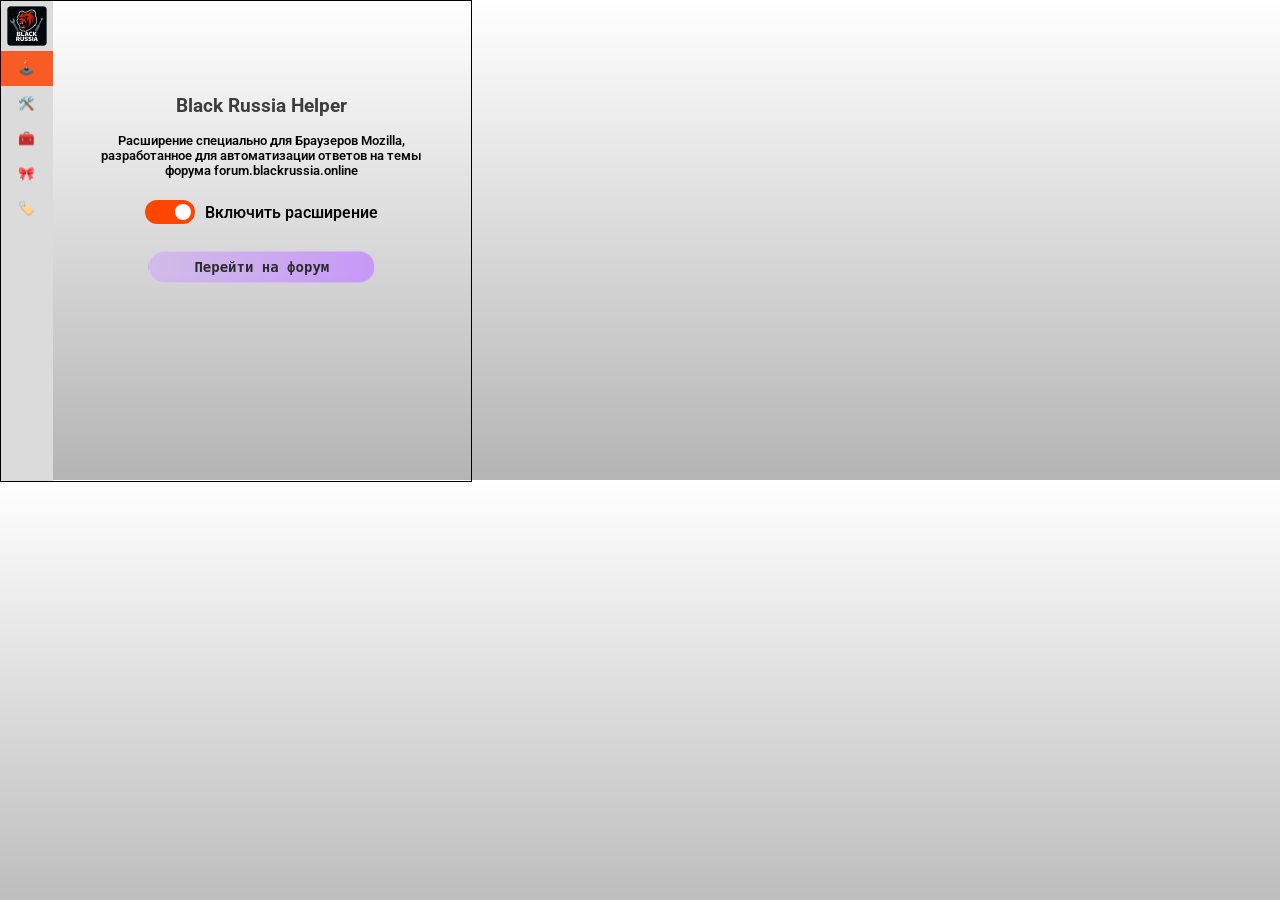
==== commit 07d455ef: "Modify extension description for browser compatibility Updated description text for the extension to" ====
--- a/popup/popup.html
+++ b/popup/popup.html
@@ -25,7 +25,7 @@
         <main class="popup-main">
         <h1 id="TitleText" style="position: absolute; top: 1px;">Black Russia Helper</h1>
             <div id="Screen-Chrome-Exst_house">
-                <p style="padding: 0px 40px;">Расширение специально для Браузеров Chrome, разработанное для автоматизации ответов на темы форума
+                <p style="padding: 0px 40px;">Расширение специально для Браузеров Mozilla, разработанное для автоматизации ответов на темы форума
                     forum.blackrussia.online
                 </p>
                 <div class="switch-container">
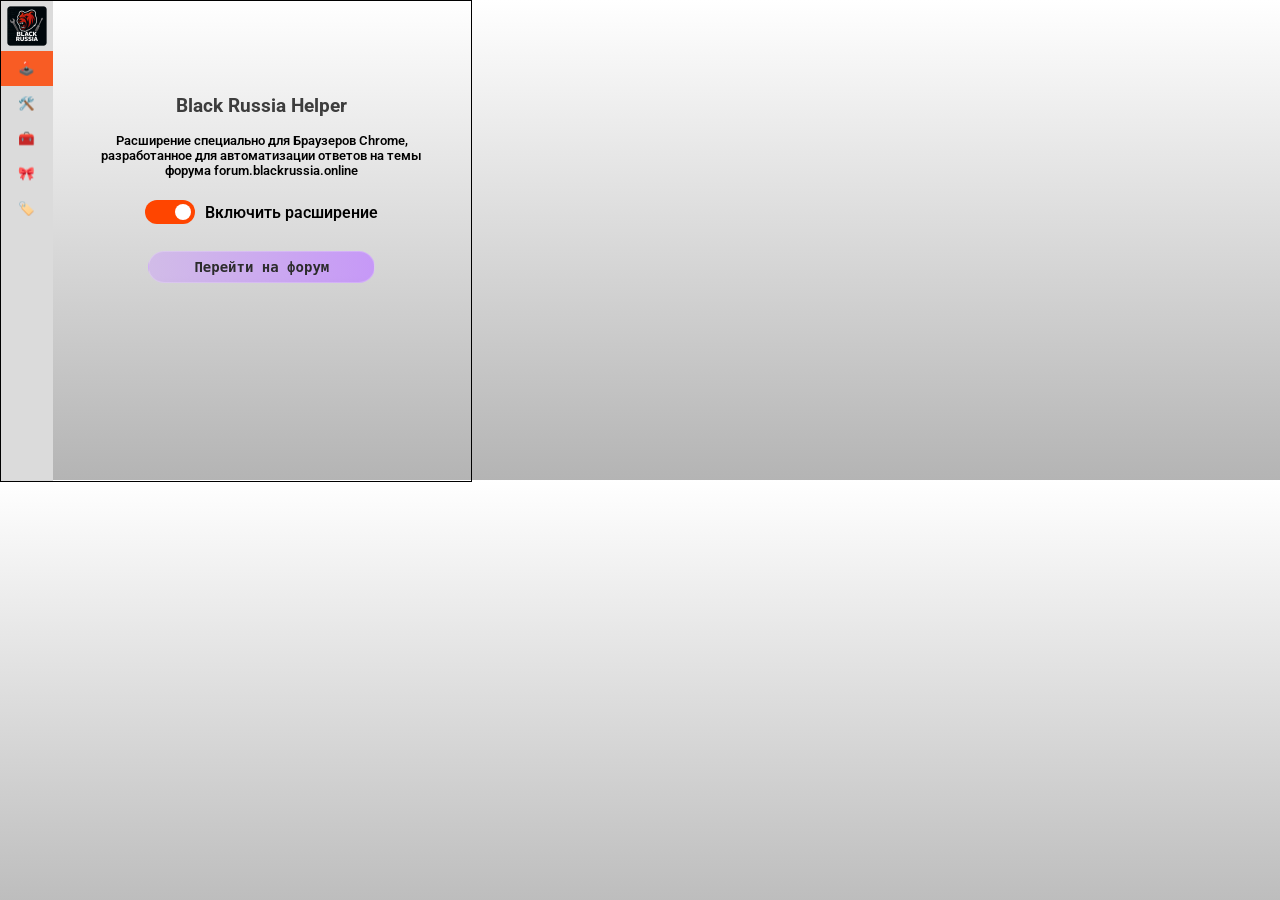
==== commit fdaad471: "Global update 1.5.7v" ====
--- a/popup/popup.html
+++ b/popup/popup.html
@@ -1,4 +1,4 @@
-﻿<!DOCTYPE html>
+<!DOCTYPE html>
 <html>
 
 <head>
@@ -25,7 +25,7 @@
         <main class="popup-main">
         <h1 id="TitleText" style="position: absolute; top: 1px;">Black Russia Helper</h1>
             <div id="Screen-Chrome-Exst_house">
-                <p style="padding: 0px 40px;">Расширение специально для Браузеров Mozilla, разработанное для автоматизации ответов на темы форума
+                <p style="padding: 0px 40px;">Расширение специально для Браузеров Chrome, разработанное для автоматизации ответов на темы форума
                     forum.blackrussia.online
                 </p>
                 <div class="switch-container">
@@ -239,4 +239,4 @@
     <script src="popup.js"></script>
 </body>
 
-</html>
+</html>
--- a/popup/style.css
+++ b/popup/style.css
@@ -1,4 +1,4 @@
-﻿::selection {
+::selection {
     background-color: #49494900;
     color: #ff7300;
 
@@ -694,7 +694,8 @@
     opacity: 0;
     width: 80%;
     justify-self: center;
-    margin:auto;
+    display: flex;
+    justify-content: center;
     font-size: 5px;
 }
 
